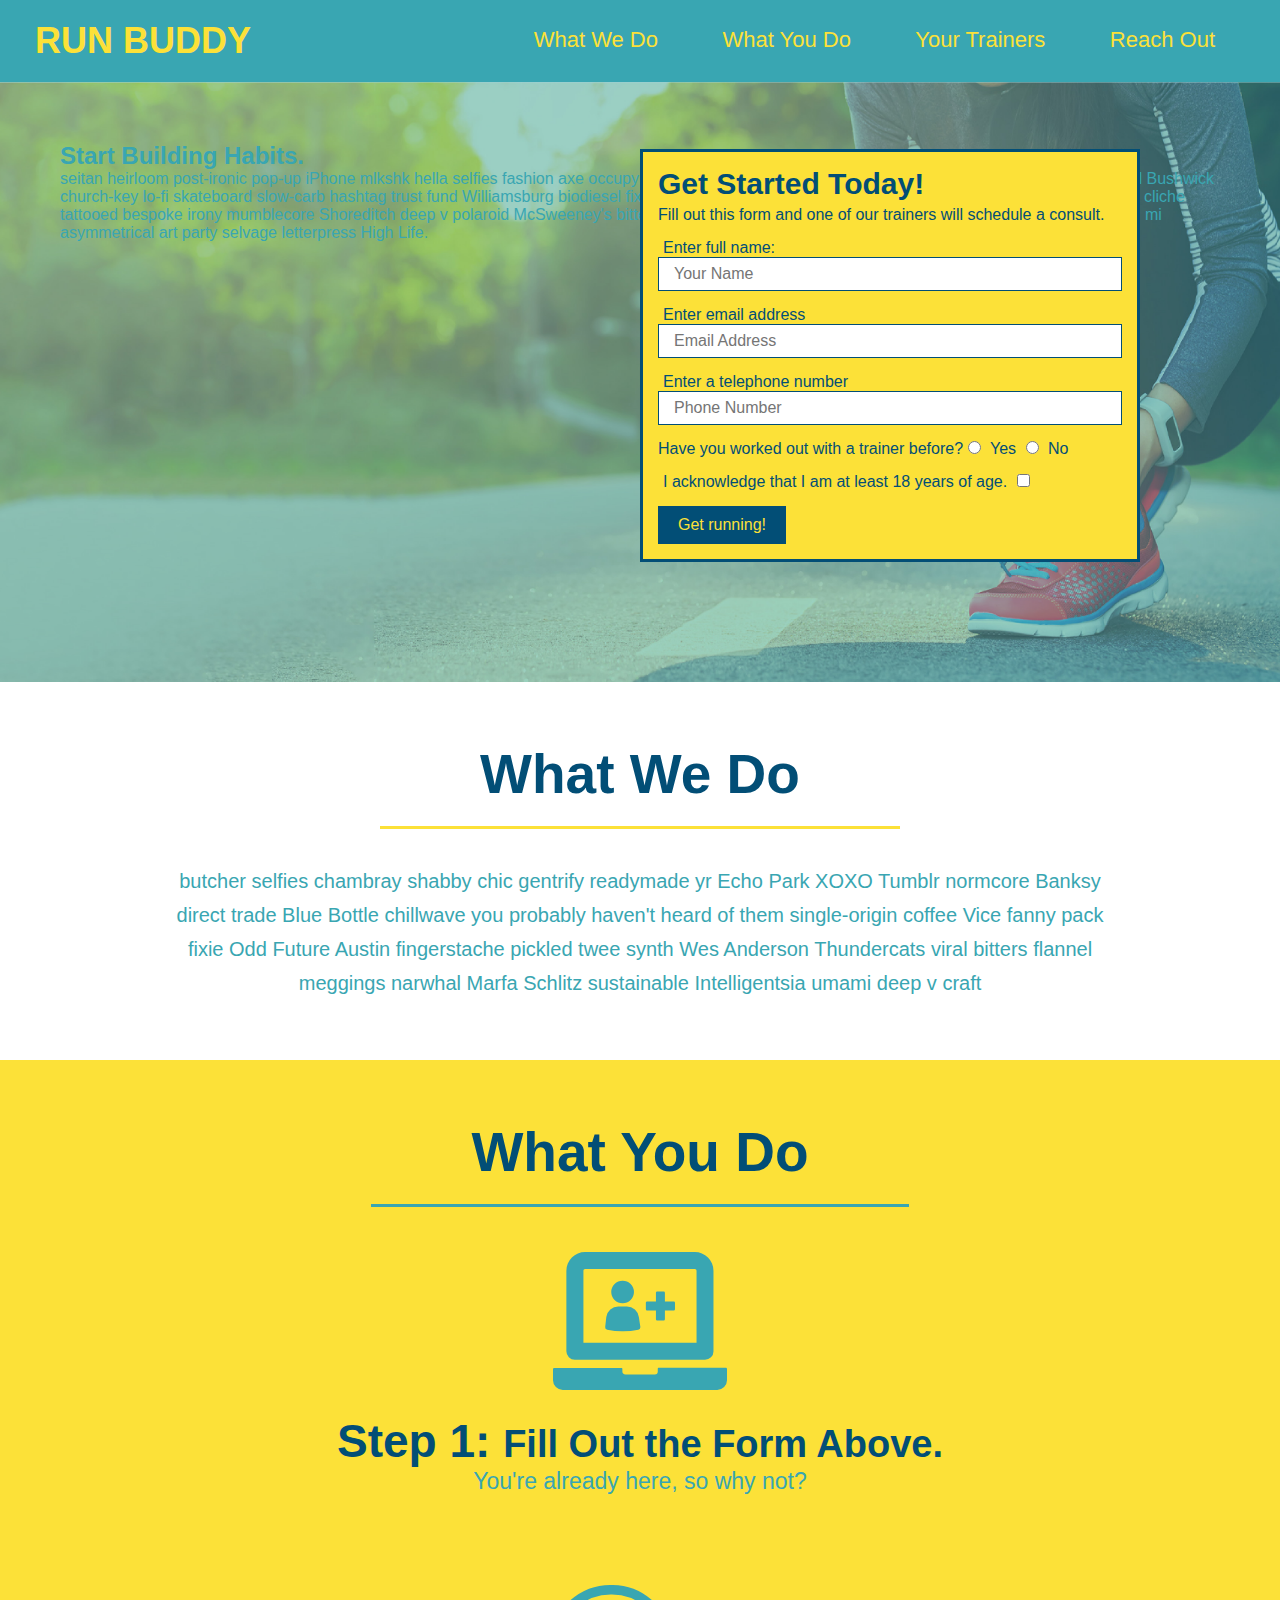
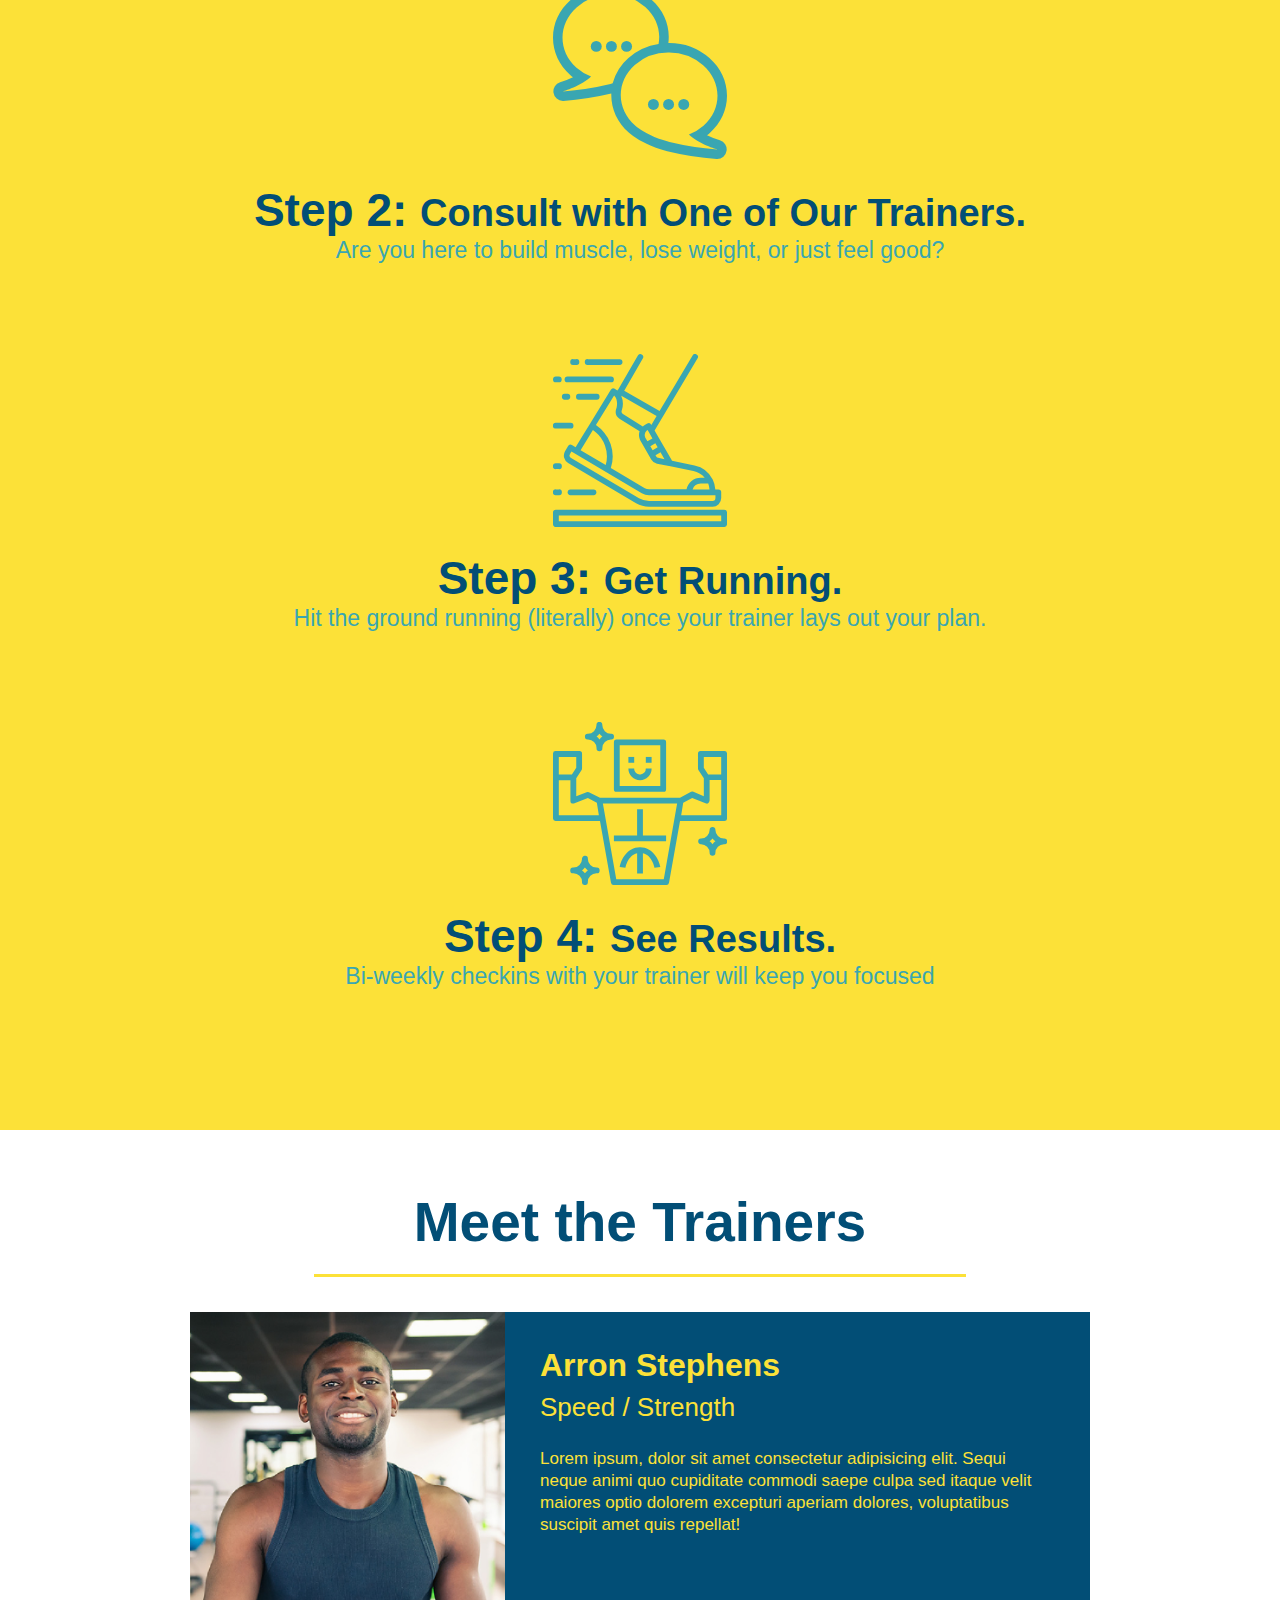
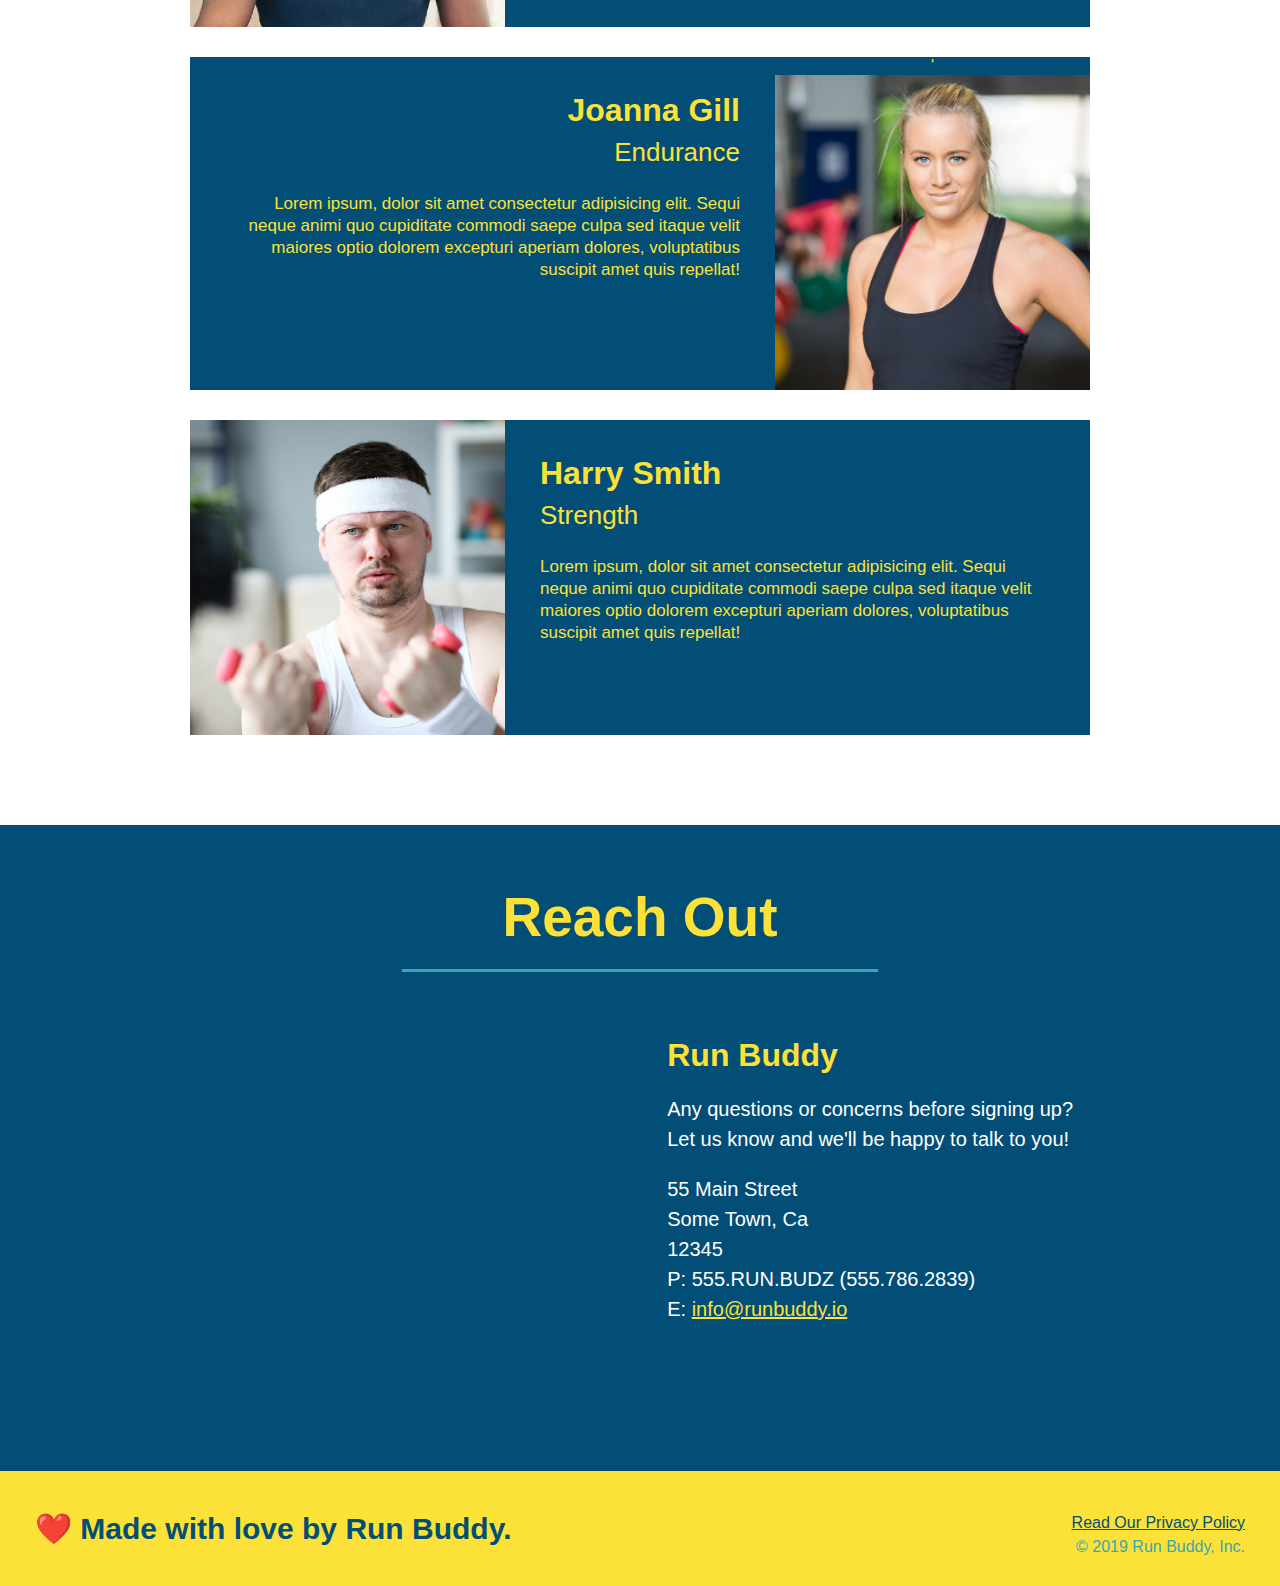
==== index.html @ e1529581 "add content to hero, replace image" ====
<!DOCTYPE html>
<html lang="en">
    <head>
            <meta charset="UTF-8" />
            <title>Run Buddy</title>
            <link rel="stylesheet" href="./assets/css/style.css" />
    </head>
    <body>
        <!-- navigation -->
        <header>
            <h1>
                <a href="/">RUN BUDDY</a>
            </h1>
            <nav>
                <!-- Unordered list element -->
                <ul>
                    <!-- List item element -->
                    <li>
                        <!-- Anchor element -->
                        <a href="#what-we-do">What We Do</a>
                    </li>
                    <li>
                        <a href="#what-you-do">What You Do</a>
                    </li>
                    <li>
                        <a href="#your-trainers">Your Trainers</a>
                    </li>
                    <li>
                        <a href="#reach-out">Reach Out</a>
                    </li>
                </ul>
            </nav>
        </header>

        <!-- hero/jumbotron -->
        <section class="hero">
            <div class="hero-cta">
                <h2>Start Building Habits.</h2>
                <p>
                    seitan heirloom post-ironic pop-up iPhone mlkshk hella selfies fashion axe occupy readymade put a bird on it messenger bag Wes Anderson Schlitz plaid Bushwick church-key lo-fi skateboard slow-carb hashtag trust fund Williamsburg biodiesel fixie farm-to-table 8-bit banjo XOXO Banksy chillwave bicycle rights retro cliche tattooed bespoke irony mumblecore Shoreditch deep v polaroid McSweeney's bitters cray gentrify tofu Marfa you probably haven't heard of them yr banh mi asymmetrical art party selvage letterpress High Life.
                </p>
            </div>
            <div class="hero-form">
                <h3>Get Started Today!</h3>
                <p>Fill out this form and one of our trainers will schedule a consult.</p>
                <!-- Add form element -->
                <form>
                    <label for="name">Enter full name:</label>
                    <input type="text" placeholder="Your Name" name="name" id="name" class="form-input"/>
                    <label for="email">Enter email address</label>
                    <input type="email" placeholder="Email Address" name="email" id="email" class="form-input"/>
                    <label for="phone">Enter a telephone number</label>
                    <input type="tel" placeholder="Phone Number" name="phone" id="phone" class="form-input"/>
                    <p>
                        Have you worked out with a trainer before?
                        <input type="radio" name="trainer-confirm" id="trainer-yes" />
                        <label for="trainer-yes">Yes</label>
                        <input type="radio" name="trainer-confirm" id="trainer-no" />
                        <label for="trainer-no">No</label>
                    </p>
                    <p>
                        <label for="age-confirm">
                            I acknowledge that I am at least 18 years of age.
                        </label>    
                        <input type="checkbox" name="age-confirm" id="checkbox" />
                    </p>
                    <button type="submit">
                        Get running!
                    </button>
                </form>
            </div>
        </section>

        <!-- "what we do" section -->
        <section id="what-we-do" class="intro">
            <h2 class="section-title primary-border">What We Do</h2>
            <p>
                butcher selfies chambray shabby chic gentrify readymade yr Echo Park XOXO Tumblr normcore Banksy direct trade Blue Bottle chillwave you probably haven't heard of them single-origin coffee Vice fanny pack fixie Odd Future Austin fingerstache pickled twee synth Wes Anderson Thundercats viral bitters flannel meggings narwhal Marfa Schlitz sustainable Intelligentsia umami deep v craft
            </p>
        </section>
        
        <!-- "what you do" section -->
        <section id="what-you-do" class="steps">
            <h2 class="section-title secondary-border">What You Do</h2>

            <div>
                <!-- insert this img element -->
                <img src="./assets/images/01-04-svgs/step-1.svg" alt="" />
                <h3>Step 1: <span>Fill Out the Form Above.</span></h3>
                <p>You're already here, so why not?</p>
            </div>

            <div>
                <img src="./assets/images/01-04-svgs/step-2.svg" alt="" />
                <h3>Step 2: <span>Consult with One of Our Trainers.</span></h3>
                <p>Are you here to build muscle, lose weight, or just feel good?</p>
            </div>

            <div>
                <img src="./assets/images/01-04-svgs/step-3.svg" alt="" />
                <h3>Step 3: <span>Get Running.</span></h3>
                <p>Hit the ground running (literally) once your trainer lays out your plan.</p>
            </div>

            <div>
                <img src="./assets/images/01-04-svgs/step-4.svg" alt="" />
                <h3>Step 4: <span>See Results.</span></h3>
                <p>Bi-weekly checkins with your trainer will keep you focused</p>
            </div>
        </section>

        <!-- "meet the trainers" section-->
        <section id="your-trainers" class="trainers">
            <h2 class="section-title primary-border">Meet the Trainers</h2>
            <article class="trainer">
                <img src="./assets/images/01-05-trainers/trainer-1.jpg" alt="Arron Stephens in his workout clothes, ready to pump iron" />
                <div class="trainer-bio text-left">
                    <h3>Arron Stephens</h3>
                    <h4>Speed / Strength</h4>
                    <p>
                        Lorem ipsum, dolor sit amet consectetur adipisicing elit. Sequi neque animi quo cupiditate commodi saepe culpa sed itaque velit maiores optio dolorem excepturi aperiam dolores, voluptatibus suscipit amet quis repellat!
                    </p>
                </div>
            </article>
            
            <article class="trainer">
                '<div class="trainer-bio text-right">
                    <h3>Joanna Gill</h3>
                    <h4>Endurance</h4>
                    <p>
                        Lorem ipsum, dolor sit amet consectetur adipisicing elit. Sequi neque animi quo cupiditate commodi saepe culpa sed itaque velit maiores optio dolorem excepturi aperiam dolores, voluptatibus suscipit amet quis repellat!
                    </p>
                </div>
                <img src="./assets/images/01-05-trainers/trainer-2.jpg" alt="Joanna Gill cooling off after a workout" />
            </article>

            <article class="trainer">
                <img src="./assets/images/01-05-trainers/trainer-3.jpg" alt="Harry Smith wearing a headband and lifting comically small pink weights" />
                <div class="trainer-bio text-left">
                    <h3>Harry Smith</h3>
                    <h4>Strength</h4>
                    <p>
                        Lorem ipsum, dolor sit amet consectetur adipisicing elit. Sequi neque animi quo cupiditate commodi saepe culpa sed itaque velit maiores optio dolorem excepturi aperiam dolores, voluptatibus suscipit amet quis repellat!
                    </p>
                </div>
            </article>
        </section>

        <!-- "reach out" section -->
        <section id="reach-out" class="contact">
            <h2 class ="section-title secondary-border">Reach Out</h2>
            <div class="contact-info">
                <iframe src="https://www.google.com/maps/embed?pb=!1m18!1m12!1m3!1d3308.671944258118!2d-83.35904598500748!3d33.97527052923035!2m3!1f0!2f0!3f0!3m2!1i1024!2i768!4f13.1!3m3!1m2!1s0x88f6134abcd1f57d%3A0x21964a668d898d39!2s100%20Oak%20Hill%20Dr%2C%20Athens%2C%20GA%2030601!5e0!3m2!1sen!2sus!4v1633543234462!5m2!1sen!2sus" 
                    style="border:0;" 
                    allowfullscreen="" 
                    loading="lazy">
                </iframe>
                <div>
                    <h3>Run Buddy</h3>
                    <p>
                        Any questions or concerns before signing up?
                        <br />
                        Let us know and we'll be happy to talk to you!
                    </p>
                    <address>
                        55 Main Street <br />
                        Some Town, Ca <br />
                        12345<br />
                        P: 555.RUN.BUDZ (555.786.2839)<br />
                        E: <a href="mailto:info@runbuddy.io">info@runbuddy.io</a>
                    </address>
                </div>
            </div>
        </section>
        
        <!-- footer -->
        <footer>
            <h2>❤️ Made with love by Run Buddy.</h2>
            <div>
                <a href="./privacy-policy.html">Read Our Privacy Policy</a><br />
                &copy; 2019 Run Buddy, Inc.
            </div>
        </footer>
        
    </body>
</html>
---- assets/css/style.css ----
* {
    margin: 0;
    padding: 0;
    box-sizing: border-box;
}

body {
    /* This is how to denote a comment in css */
    color: #39a6b2;
    font-family: Helvetica, Arial, Helvetica, sans-serif;
}

header {
    padding: 20px 35px;
    background-color: #39a6b2;
}

header h1 {
    font-weight: bold;
    font-size: 36px;
    color: #fce138;
    margin: 0;
    display: inline;
}

header a {
    text-decoration: none;
    color: #fce138;
}

header nav {
    float: right;
    margin: 7px 0;
}

header nav ul li {
    display: inline;
}

header nav ul li a {
    margin: 0 30px;
    font-weight: lighter;
    font-size: 22px;
}

footer {
    background: #fce138;
    width: 100%;
    padding: 40px 35px;
}

footer h2 {
    display: inline;
    color: #024e76;
    font-size: 30px;
    margin: 0;
}

footer div {
    float: right;
    line-height: 1.5;
    text-align: right;
}

footer a {
    color: #024e76;
}

section {
    padding: 60px;
}

.hero {
    background-image: url("../images/hero-bg.jpeg");
    height: 600px;
    background-size: cover;
    background-position: center;
    position: relative;
}

.hero-form {
    color: #024e76;
    background-color: #fce138;
    padding: 15px;
    width: 500px;
    border-style: solid;
    border-width: 3px;
    border-color: #024e76;
    position: absolute;
    bottom: 120px;
    right: 140px;
}

.hero-form h3 {
    font-size: 30px;
    margin: 0;
}

.hero-form p {
    margin: 5px 0 15px 0;
}

.form-input {
    border: 1px solid #024e76;
    display: block;
    padding: 7px 15px;
    font-size: 16px;
    color: #024e76;
    width: 100%;
    margin-bottom: 15px;
}

.hero-form label {
    margin: 0 5px;
}

.hero-form button {
    color: #fce138;
    background-color: #024e76;
    border: none;
    padding: 10px 20px;
    font-size: 16px;
}

.intro {
    text-align: center;
}

.intro p {
    line-height: 1.7;
    color: #39a6b2;
    width: 80%;
    font-size: 20px;
    margin: 0 auto;
}

.steps {
    text-align: center;
    background: #fce138;
}

.section-title {
    font-size: 55px;
    color: #024e76;
    margin-bottom: 35px;
    padding: 0 100px 20px 100px;
    display: inline-block;
    border-bottom: 3px solid;
}

.primary-border {
    border-color: #fce138;
}

.secondary-border {
    border-color: #39a6b2;
}

.steps div {
    margin-bottom: 80px;
}

.steps img {
    width: 15%;
    margin: 10px 0;
}

.steps h3 {
    color: #024e76;
    font-size: 46px;
    margin-top: 10px;
}

.steps p {
    color: #39a6b2;
    font-size: 23px;
}

.steps span {
    font-size: 38px;
}

.trainers {
    text-align: center;
}

.trainer {
    width: 900px;
    margin: 0 auto 30px auto;
    background: #024e76;
    color: #fce138;
    overflow: auto;
}

.trainer img {
    width: 35%;
    float: left;
}

.trainer-bio {
    padding: 35px;
    float: left;
    width: 65%;
}

.text-left {
    text-align: left;
}

.text-right {
    text-align: right;
}

.trainer-bio h3 {
    font-size: 32px;
    margin-bottom: 8px;
}

.trainer-bio h4 {
    font-weight: lighter;
    font-size: 26px;
    margin-bottom: 25px;
}

.trainer-bio p {
    font-size: 17px;
    line-height: 1.3;
}

.contact {
    background-color: #024e76;
    text-align: center;
}

.contact h2 {
    color: #fce138;
}

.contact-info iframe {
    width: 400px;
    height: 400px;
}

.contact-info div {
    width: 410px;
    display: inline-block;
    vertical-align: top;
    text-align: left;
    margin: 30px 0 0 60px;
    color: white;
}

.contact-info h3 {
    color: #fce138;
    font-size: 32px;
}

.contact-info p, .contact-info address {
    margin: 20px 0;
    line-height: 1.5;
    font-size: 20px;
    font-style: normal;
}

.contact-info a {
    color: #fce138;
}
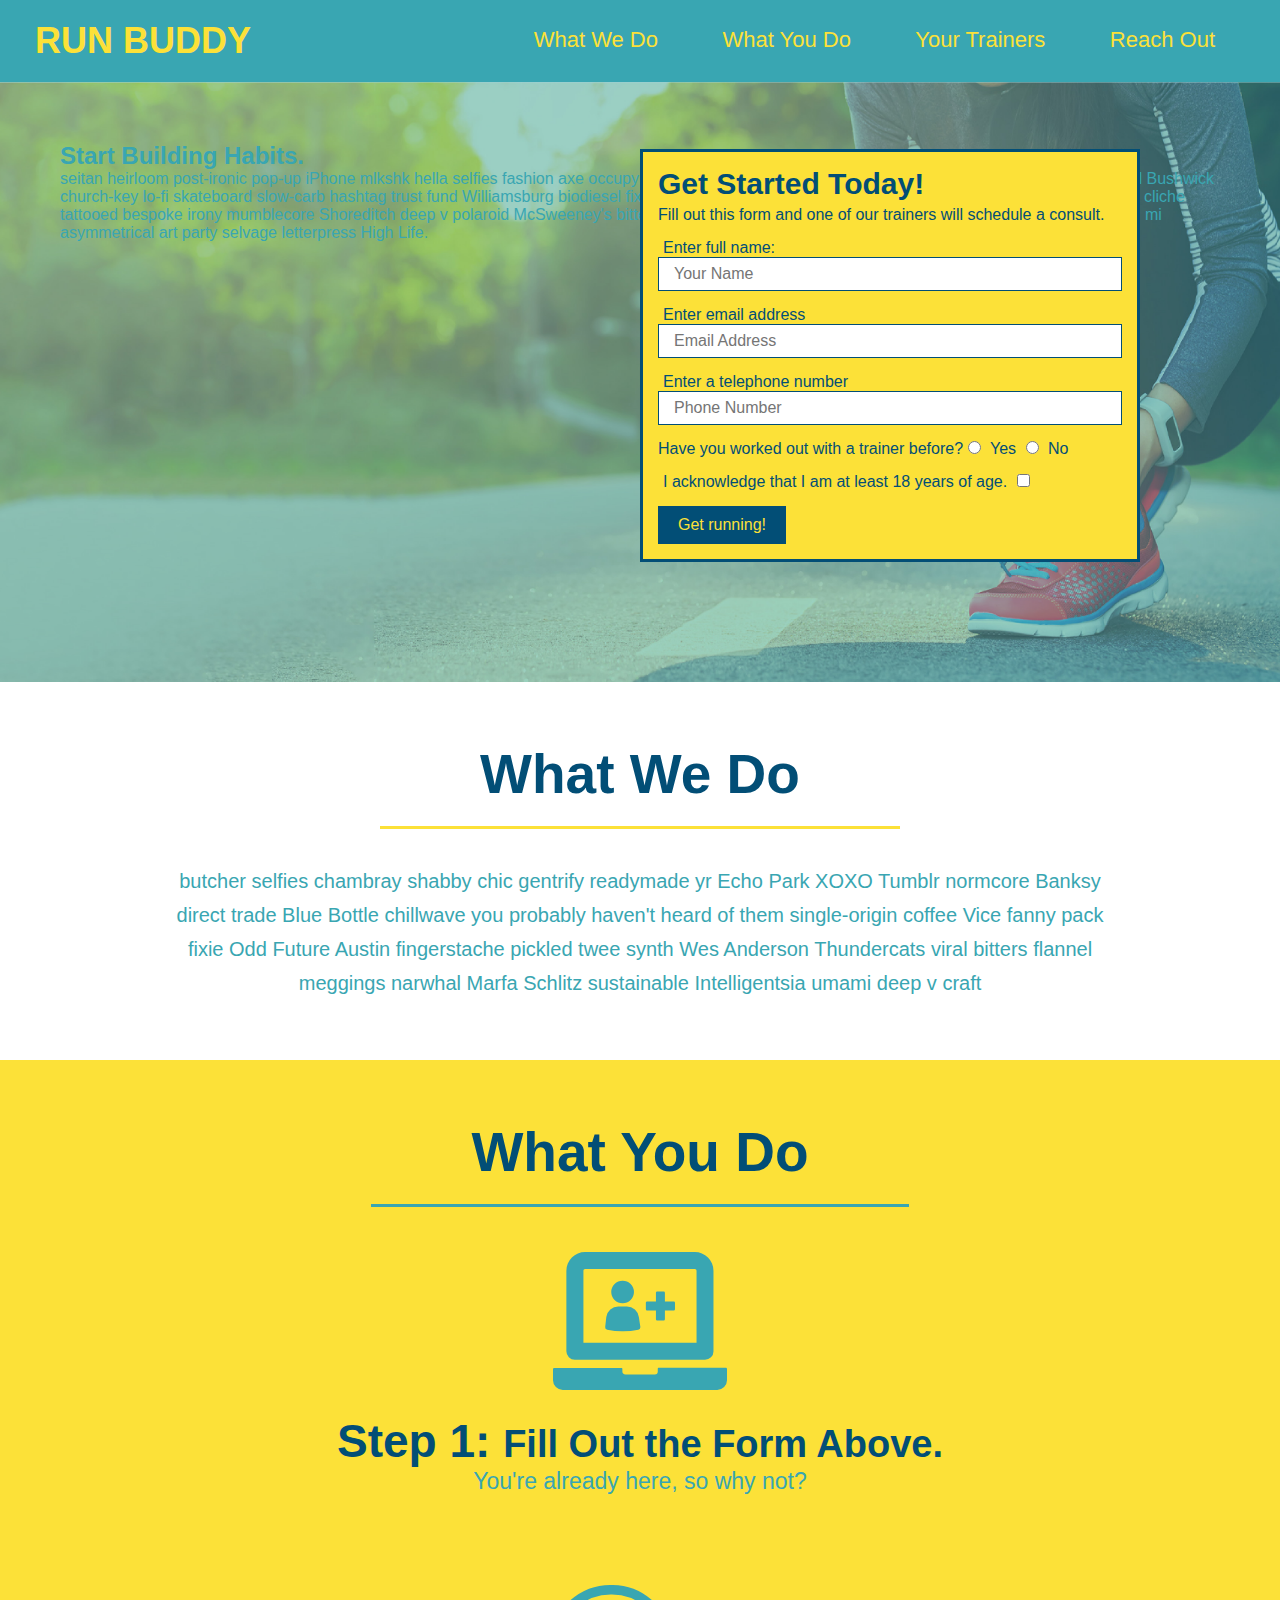
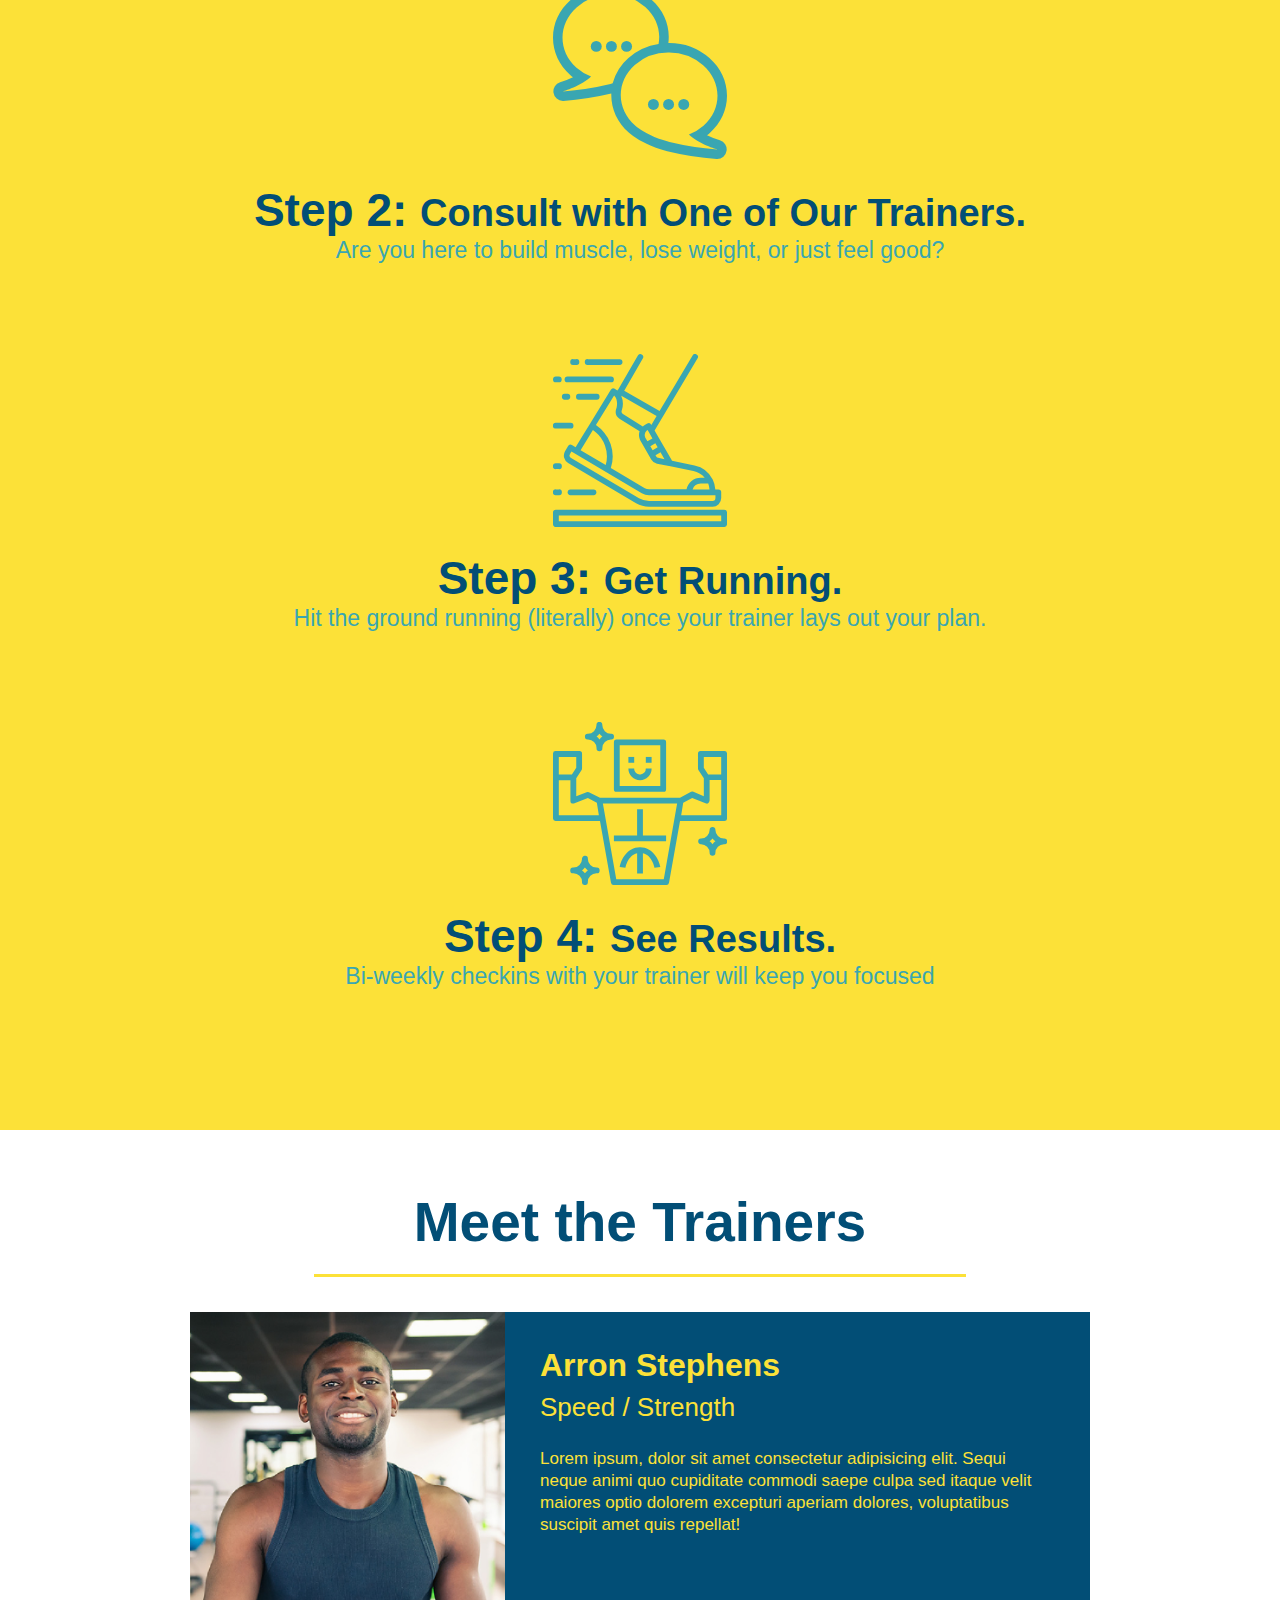
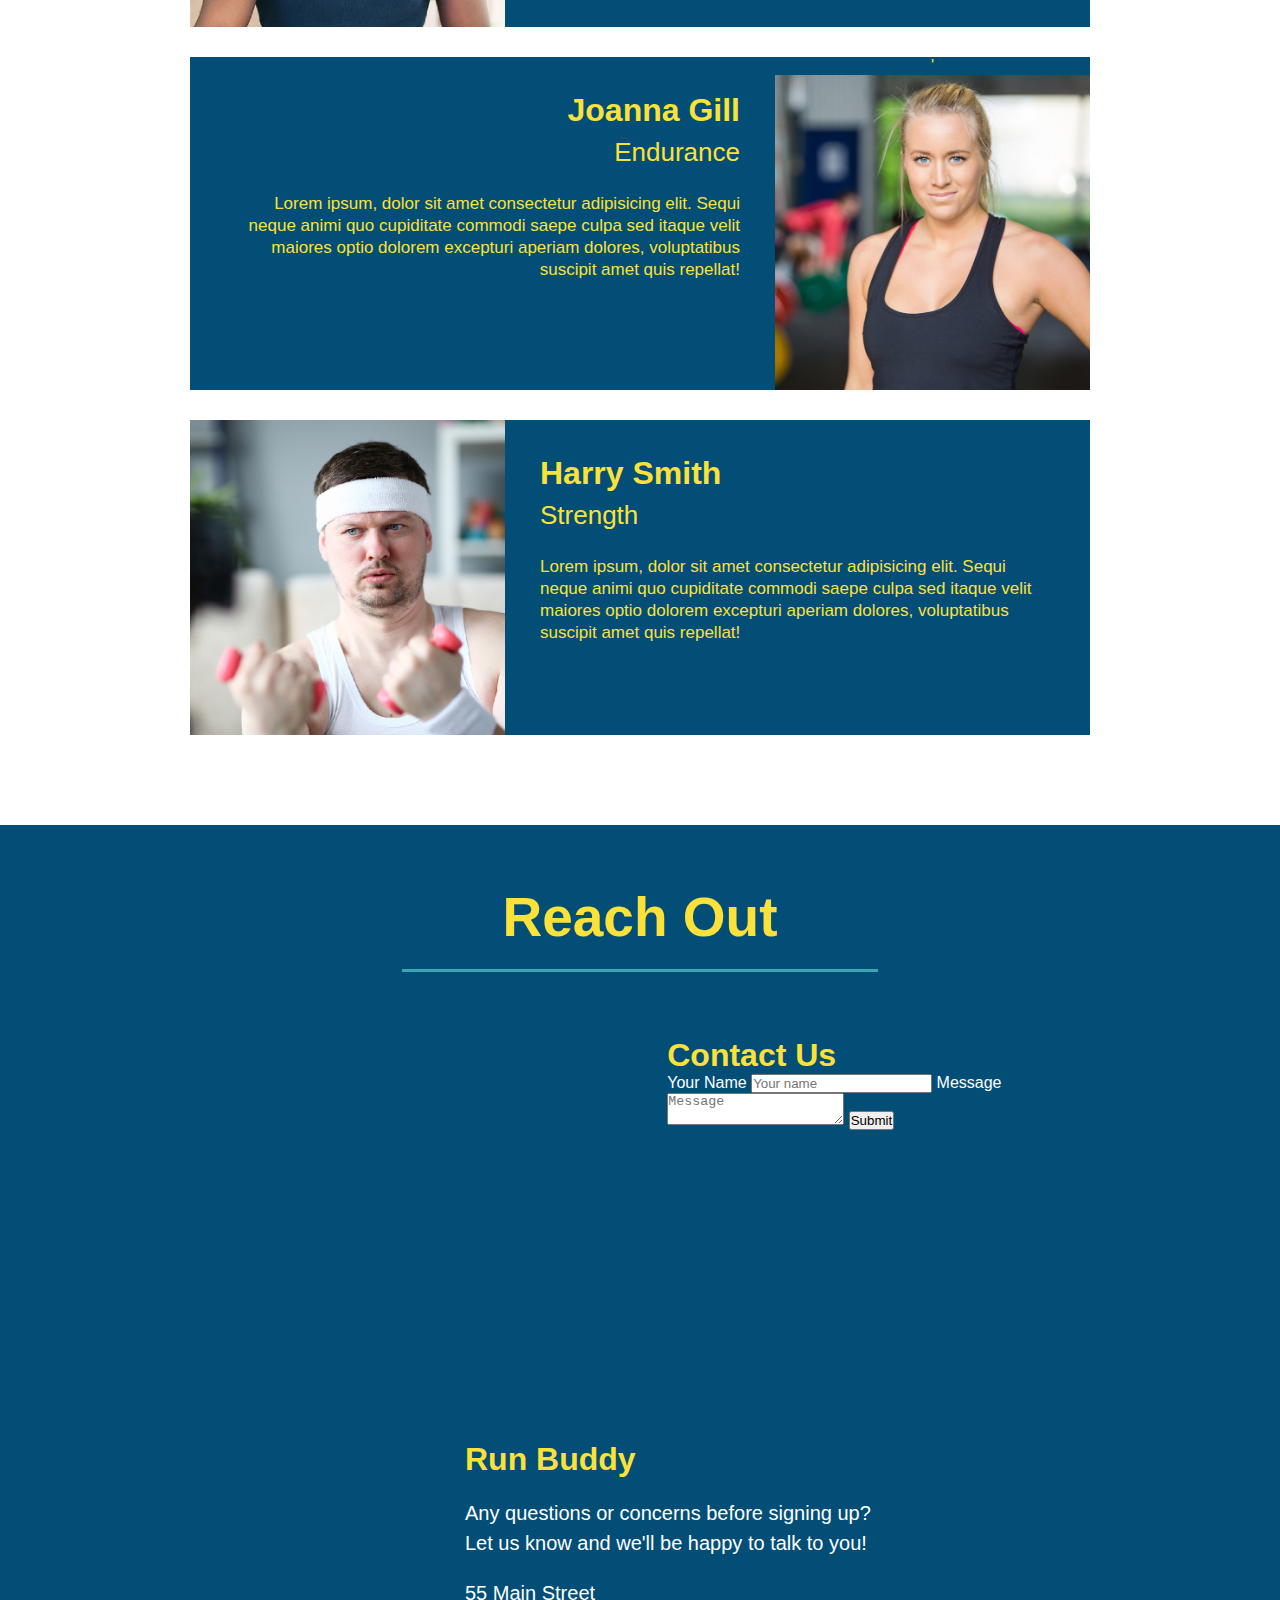
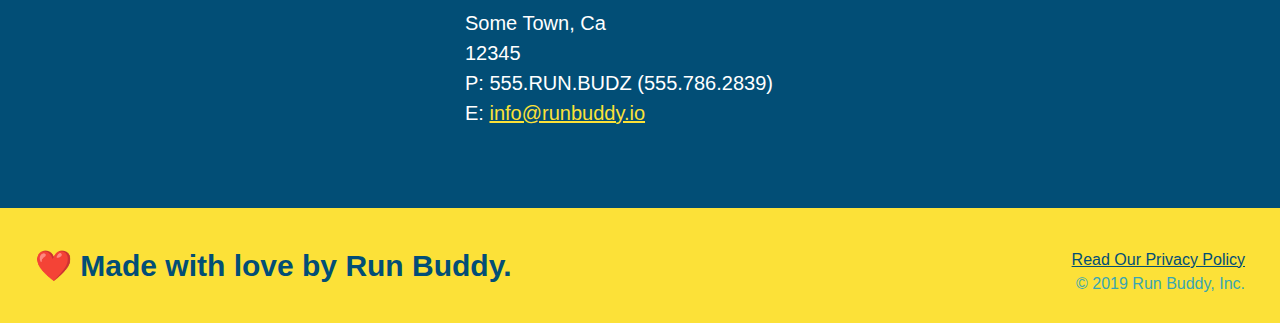
==== commit 45f65e41: "add contact form" ====
--- a/index.html
+++ b/index.html
@@ -155,6 +155,18 @@
                     allowfullscreen="" 
                     loading="lazy">
                 </iframe>
+                <div class="contact-form">
+                    <h3>Contact Us</h3>
+                    <form>
+                        <label for="contact-name">Your Name</label>
+                        <input type="text" id="contact-name" placeholder="Your name" />
+
+                        <label for="contact-message">Message</label>
+                        <textarea id="contact-message" placeholder="Message"></textarea>
+
+                        <button type="submit">Submit</button>
+                    </form>
+                </div>
                 <div>
                     <h3>Run Buddy</h3>
                     <p>
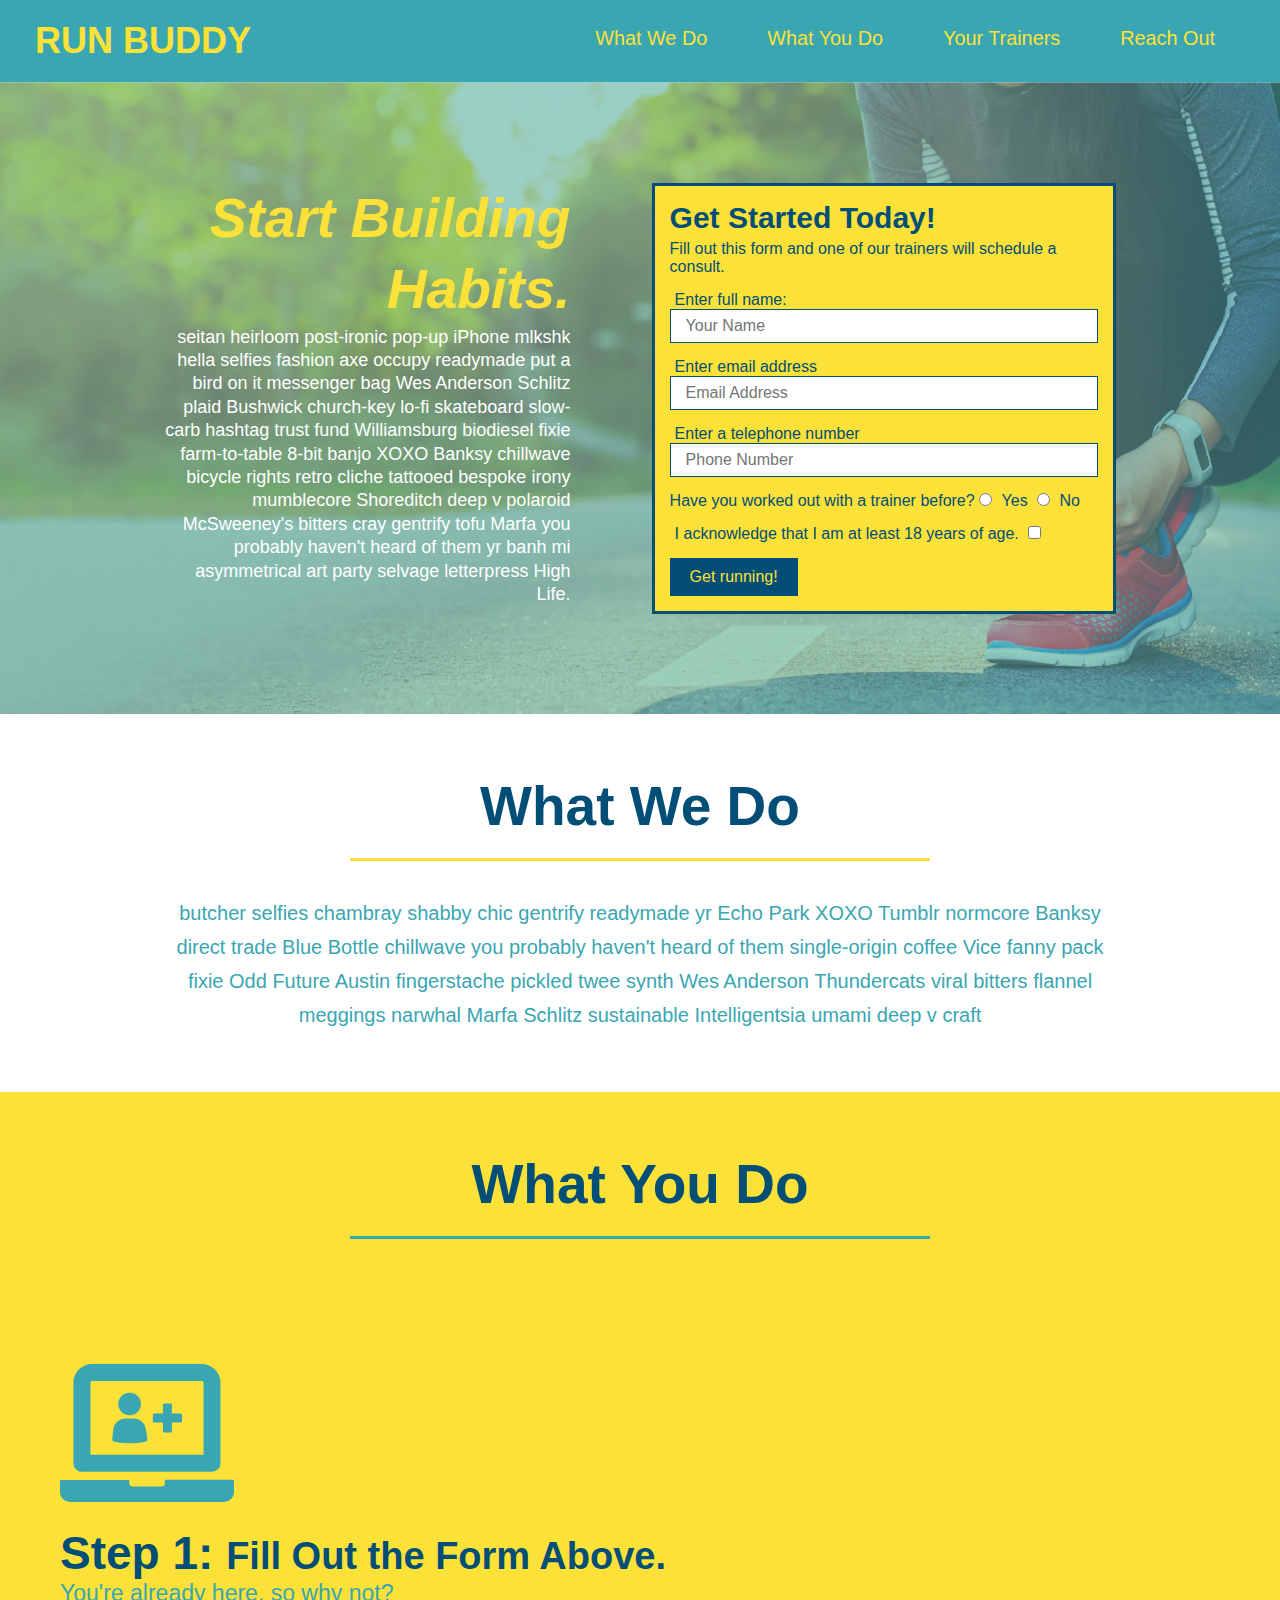
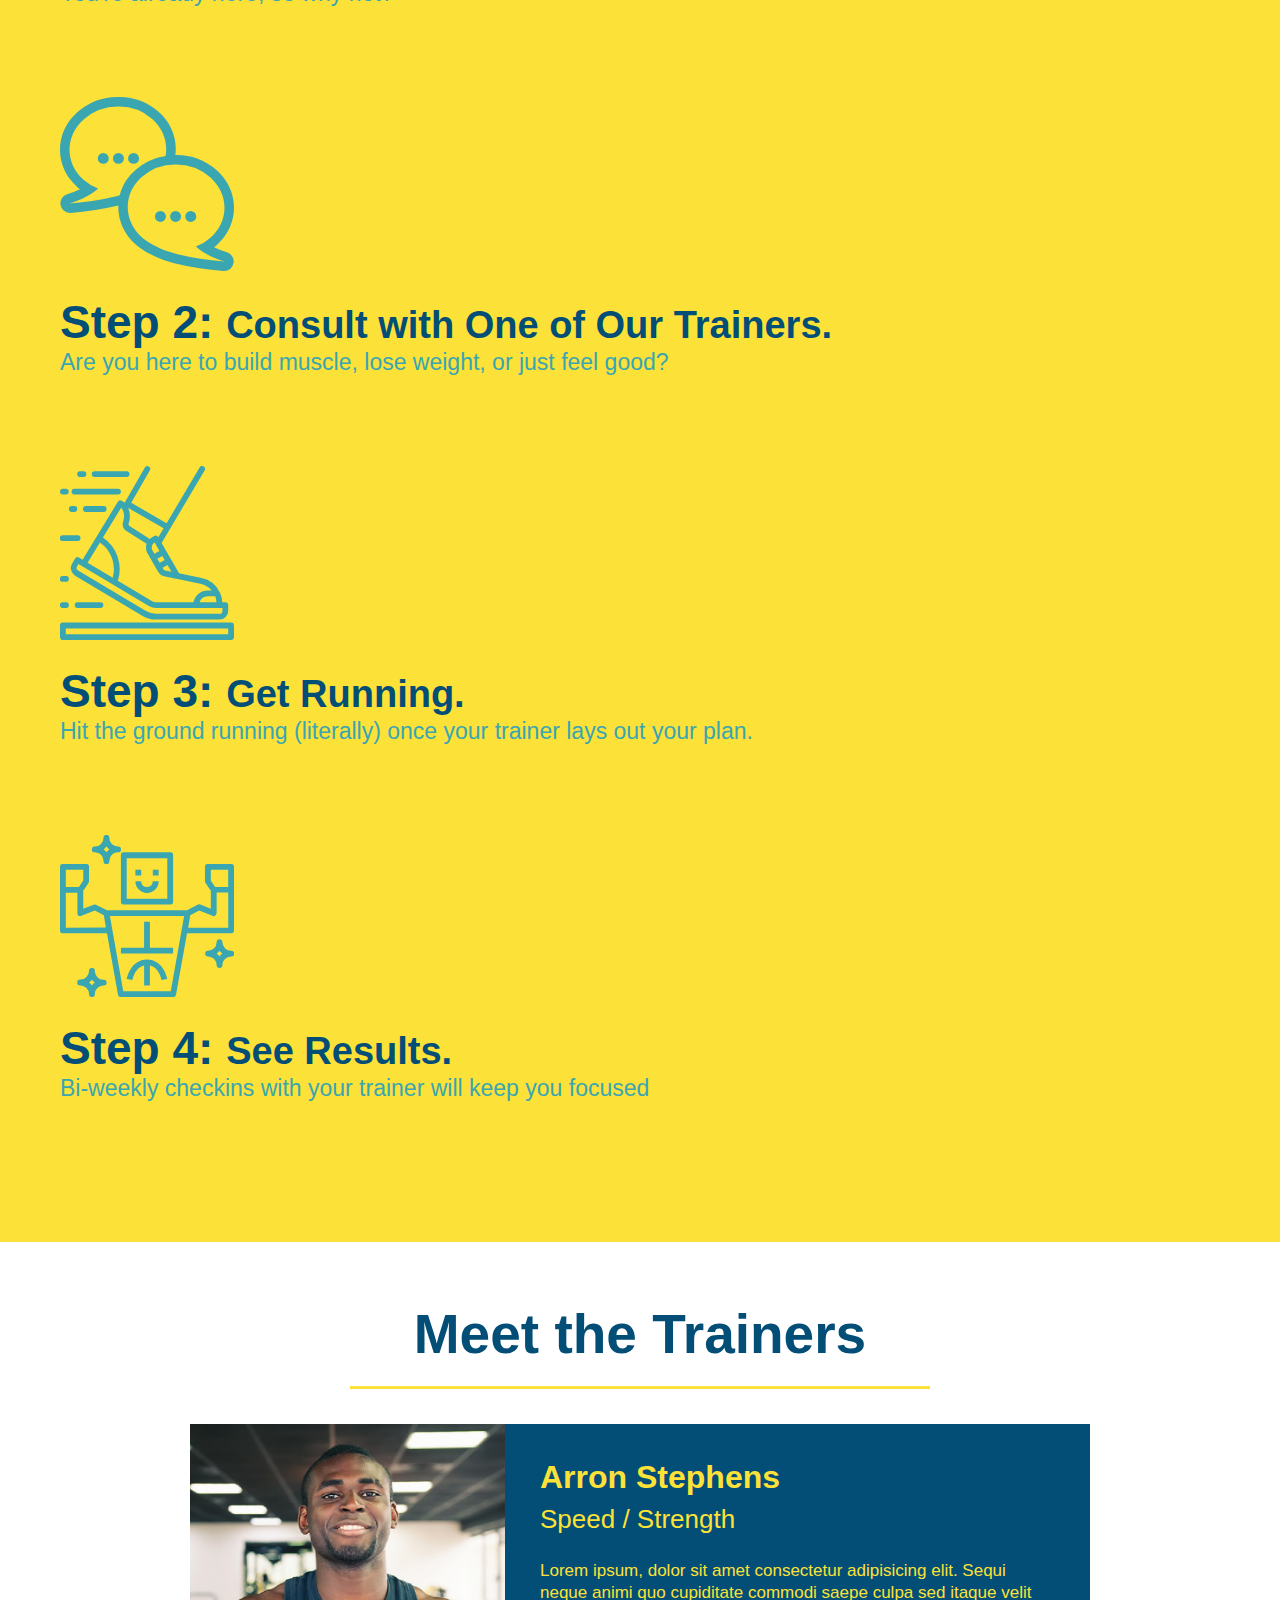
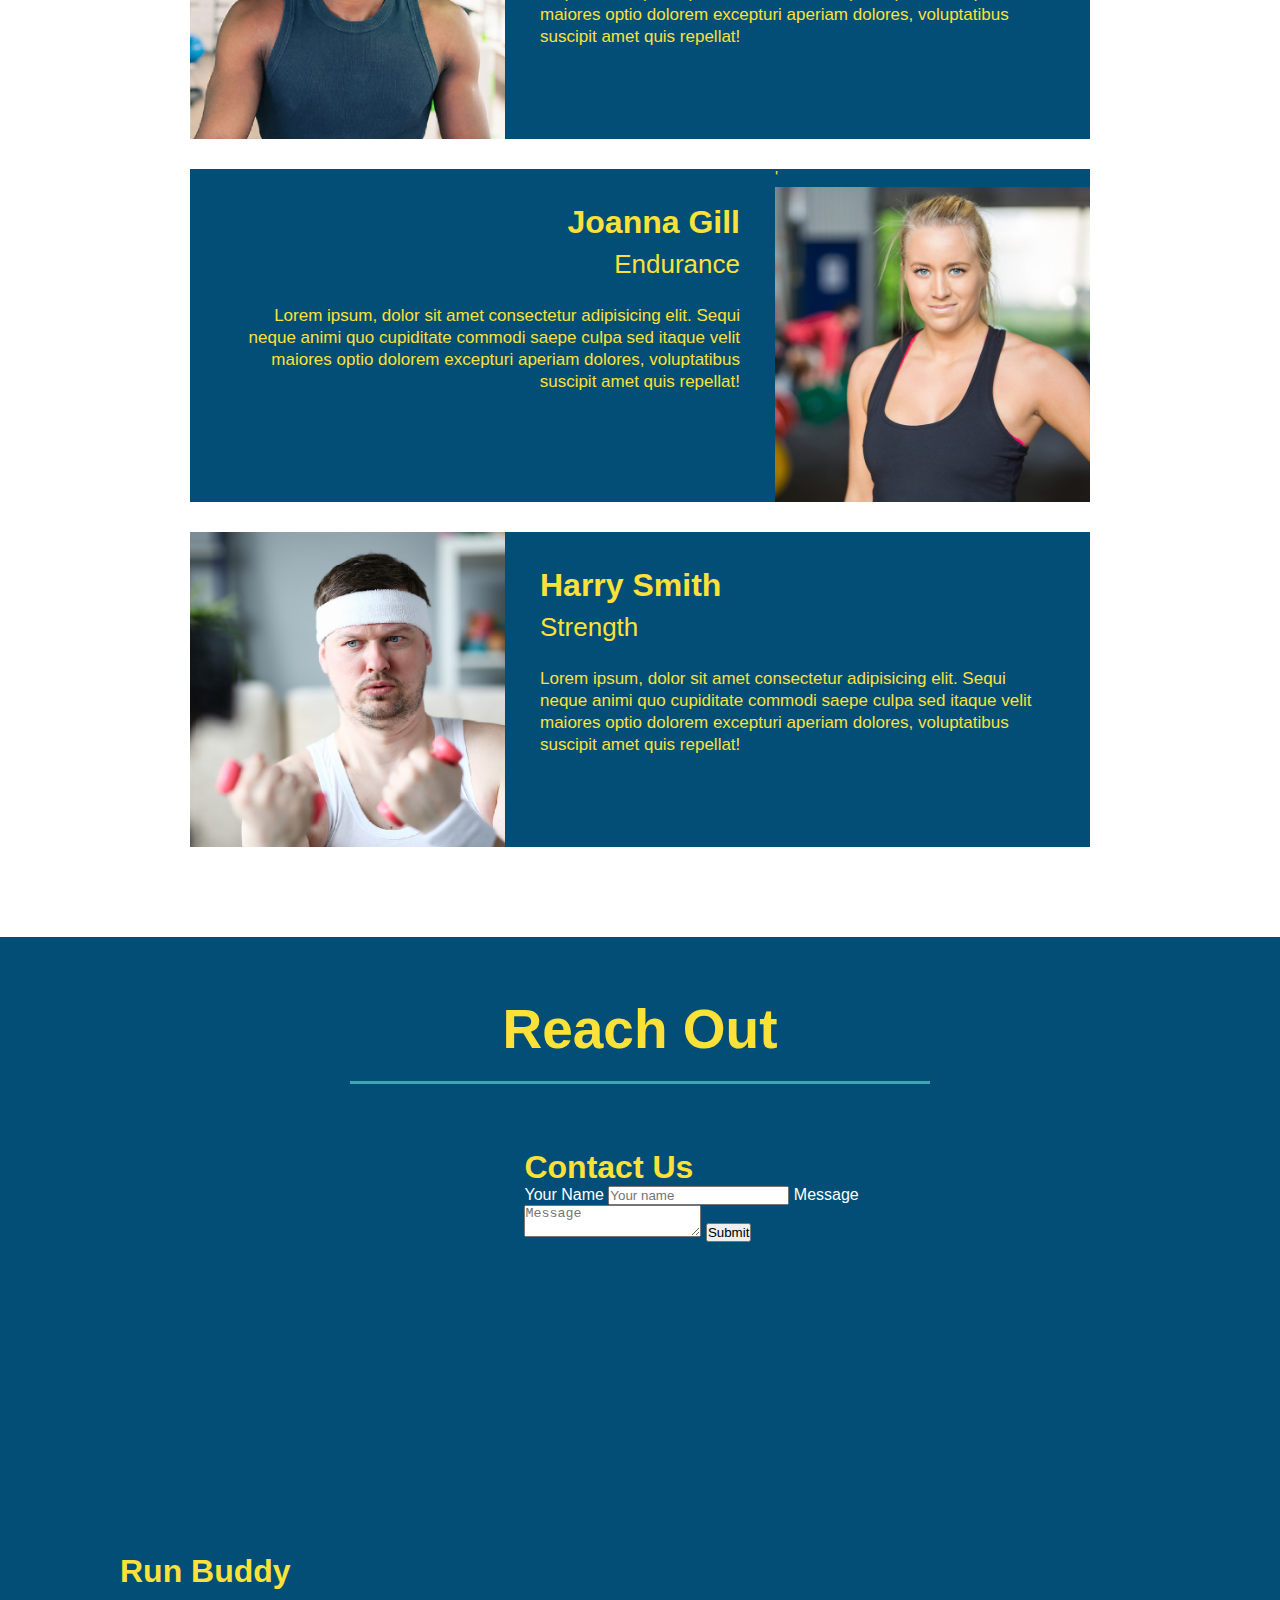
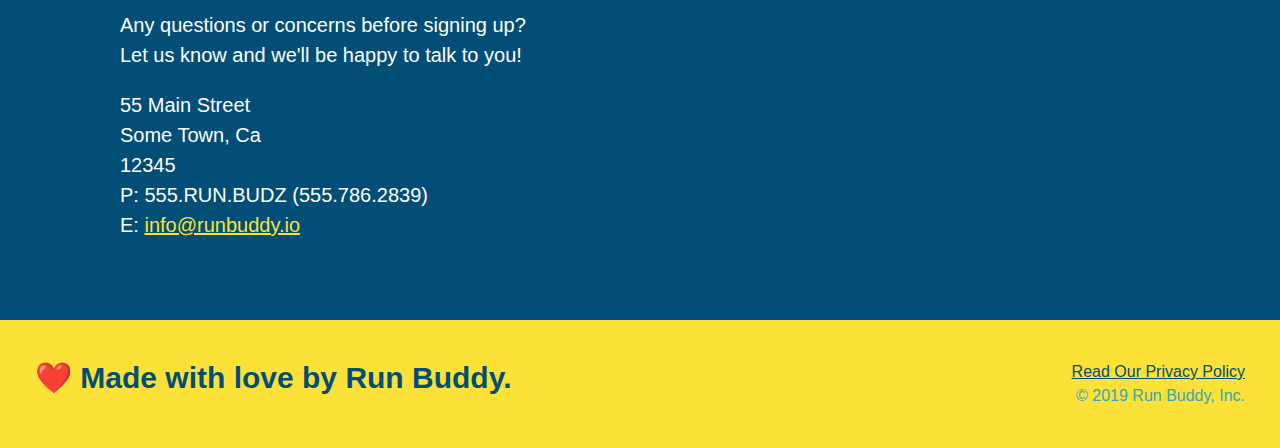
==== commit d9df8100: "added flexbox to section headers" ====
--- a/index.html
+++ b/index.html
@@ -73,16 +73,25 @@
 
         <!-- "what we do" section -->
         <section id="what-we-do" class="intro">
-            <h2 class="section-title primary-border">What We Do</h2>
-            <p>
-                butcher selfies chambray shabby chic gentrify readymade yr Echo Park XOXO Tumblr normcore Banksy direct trade Blue Bottle chillwave you probably haven't heard of them single-origin coffee Vice fanny pack fixie Odd Future Austin fingerstache pickled twee synth Wes Anderson Thundercats viral bitters flannel meggings narwhal Marfa Schlitz sustainable Intelligentsia umami deep v craft
-            </p>
+            <div class="flex-row">
+                <h2 class="section-title primary-border">
+                    What We Do
+                </h2>
+            </div>  
+            <div class="flex-row">
+                <p>
+                    butcher selfies chambray shabby chic gentrify readymade yr Echo Park XOXO Tumblr normcore Banksy direct trade Blue Bottle chillwave you probably haven't heard of them single-origin coffee Vice fanny pack fixie Odd Future Austin fingerstache pickled twee synth Wes Anderson Thundercats viral bitters flannel meggings narwhal Marfa Schlitz sustainable Intelligentsia umami deep v craft
+                </p>
+            </div>
         </section>
         
         <!-- "what you do" section -->
         <section id="what-you-do" class="steps">
-            <h2 class="section-title secondary-border">What You Do</h2>
-
+            <div class="flex-row">
+                <h2 class="section-title secondary-border">
+                    What You Do
+                </h2>
+            </div>
             <div>
                 <!-- insert this img element -->
                 <img src="./assets/images/01-04-svgs/step-1.svg" alt="" />
@@ -111,7 +120,11 @@
 
         <!-- "meet the trainers" section-->
         <section id="your-trainers" class="trainers">
-            <h2 class="section-title primary-border">Meet the Trainers</h2>
+            <div class="flex-row">
+                <h2 class="section-title primary-border">
+                    Meet the Trainers
+                </h2>
+            </div>
             <article class="trainer">
                 <img src="./assets/images/01-05-trainers/trainer-1.jpg" alt="Arron Stephens in his workout clothes, ready to pump iron" />
                 <div class="trainer-bio text-left">
@@ -148,7 +161,11 @@
 
         <!-- "reach out" section -->
         <section id="reach-out" class="contact">
-            <h2 class ="section-title secondary-border">Reach Out</h2>
+            <div class="flex-row">
+                <h2 class ="section-title secondary-border">
+                    Reach Out
+                </h2>
+            </div>
             <div class="contact-info">
                 <iframe src="https://www.google.com/maps/embed?pb=!1m18!1m12!1m3!1d3308.671944258118!2d-83.35904598500748!3d33.97527052923035!2m3!1f0!2f0!3f0!3m2!1i1024!2i768!4f13.1!3m3!1m2!1s0x88f6134abcd1f57d%3A0x21964a668d898d39!2s100%20Oak%20Hill%20Dr%2C%20Athens%2C%20GA%2030601!5e0!3m2!1sen!2sus!4v1633543234462!5m2!1sen!2sus" 
                     style="border:0;" 
--- a/assets/css/style.css
+++ b/assets/css/style.css
@@ -13,6 +13,9 @@
 header {
     padding: 20px 35px;
     background-color: #39a6b2;
+    display: flex;
+    justify-content: space-between;
+    flex-wrap: wrap;
 }
 
 header h1 {
@@ -20,7 +23,6 @@
     font-size: 36px;
     color: #fce138;
     margin: 0;
-    display: inline;
 }
 
 header a {
@@ -29,35 +31,39 @@
 }
 
 header nav {
-    float: right;
     margin: 7px 0;
 }
 
-header nav ul li {
-    display: inline;
+header nav ul {
+    display: flex;
+    flex-wrap: wrap;
+    justify-content: space-between;
+    align-items: center;
+    list-style: none;
 }
 
 header nav ul li a {
     margin: 0 30px;
     font-weight: lighter;
-    font-size: 22px;
+    font-size: 1.55vw;
 }
 
 footer {
     background: #fce138;
     width: 100%;
     padding: 40px 35px;
+    display: flex;
+    justify-content: space-between;
+    flex-wrap: wrap;
 }
 
 footer h2 {
-    display: inline;
     color: #024e76;
     font-size: 30px;
     margin: 0;
 }
 
 footer div {
-    float: right;
     line-height: 1.5;
     text-align: right;
 }
@@ -72,23 +78,37 @@
 
 .hero {
     background-image: url("../images/hero-bg.jpeg");
-    height: 600px;
     background-size: cover;
     background-position: center;
-    position: relative;
+    display: flex;
+    justify-content: center;
+    flex-wrap: wrap;
+}
+
+.hero-cta {
+    width: 35%;
+    text-align: right;
+    margin: 3.5%;
+    color: #fff;
+    font-size: 18px;
+    line-height: 1.3;
+}
+
+.hero-cta h2 {
+    font-style: italic;
+    font-size: 55px;
+    color: #fce138;
 }
 
 .hero-form {
     color: #024e76;
     background-color: #fce138;
     padding: 15px;
-    width: 500px;
     border-style: solid;
     border-width: 3px;
     border-color: #024e76;
-    position: absolute;
-    bottom: 120px;
-    right: 140px;
+    width: 40%;
+    margin: 3.5%;
 }
 
 .hero-form h3 {
@@ -120,10 +140,6 @@
     border: none;
     padding: 10px 20px;
     font-size: 16px;
-}
-
-.intro {
-    text-align: center;
 }
 
 .intro p {
@@ -132,20 +148,21 @@
     width: 80%;
     font-size: 20px;
     margin: 0 auto;
+    text-align: center;
 }
 
 .steps {
-    text-align: center;
     background: #fce138;
 }
 
 .section-title {
     font-size: 55px;
     color: #024e76;
-    margin-bottom: 35px;
-    padding: 0 100px 20px 100px;
-    display: inline-block;
     border-bottom: 3px solid;
+    padding-bottom: 20px;
+    text-align: center;
+    margin: 0 auto 35px auto;
+    width: 50%;
 }
 
 .primary-border {
@@ -178,10 +195,6 @@
 
 .steps span {
     font-size: 38px;
-}
-
-.trainers {
-    text-align: center;
 }
 
 .trainer {
@@ -229,7 +242,6 @@
 
 .contact {
     background-color: #024e76;
-    text-align: center;
 }
 
 .contact h2 {
@@ -264,4 +276,8 @@
 
 .contact-info a {
     color: #fce138;
+}
+
+.flex-row {
+    display: flex;
 }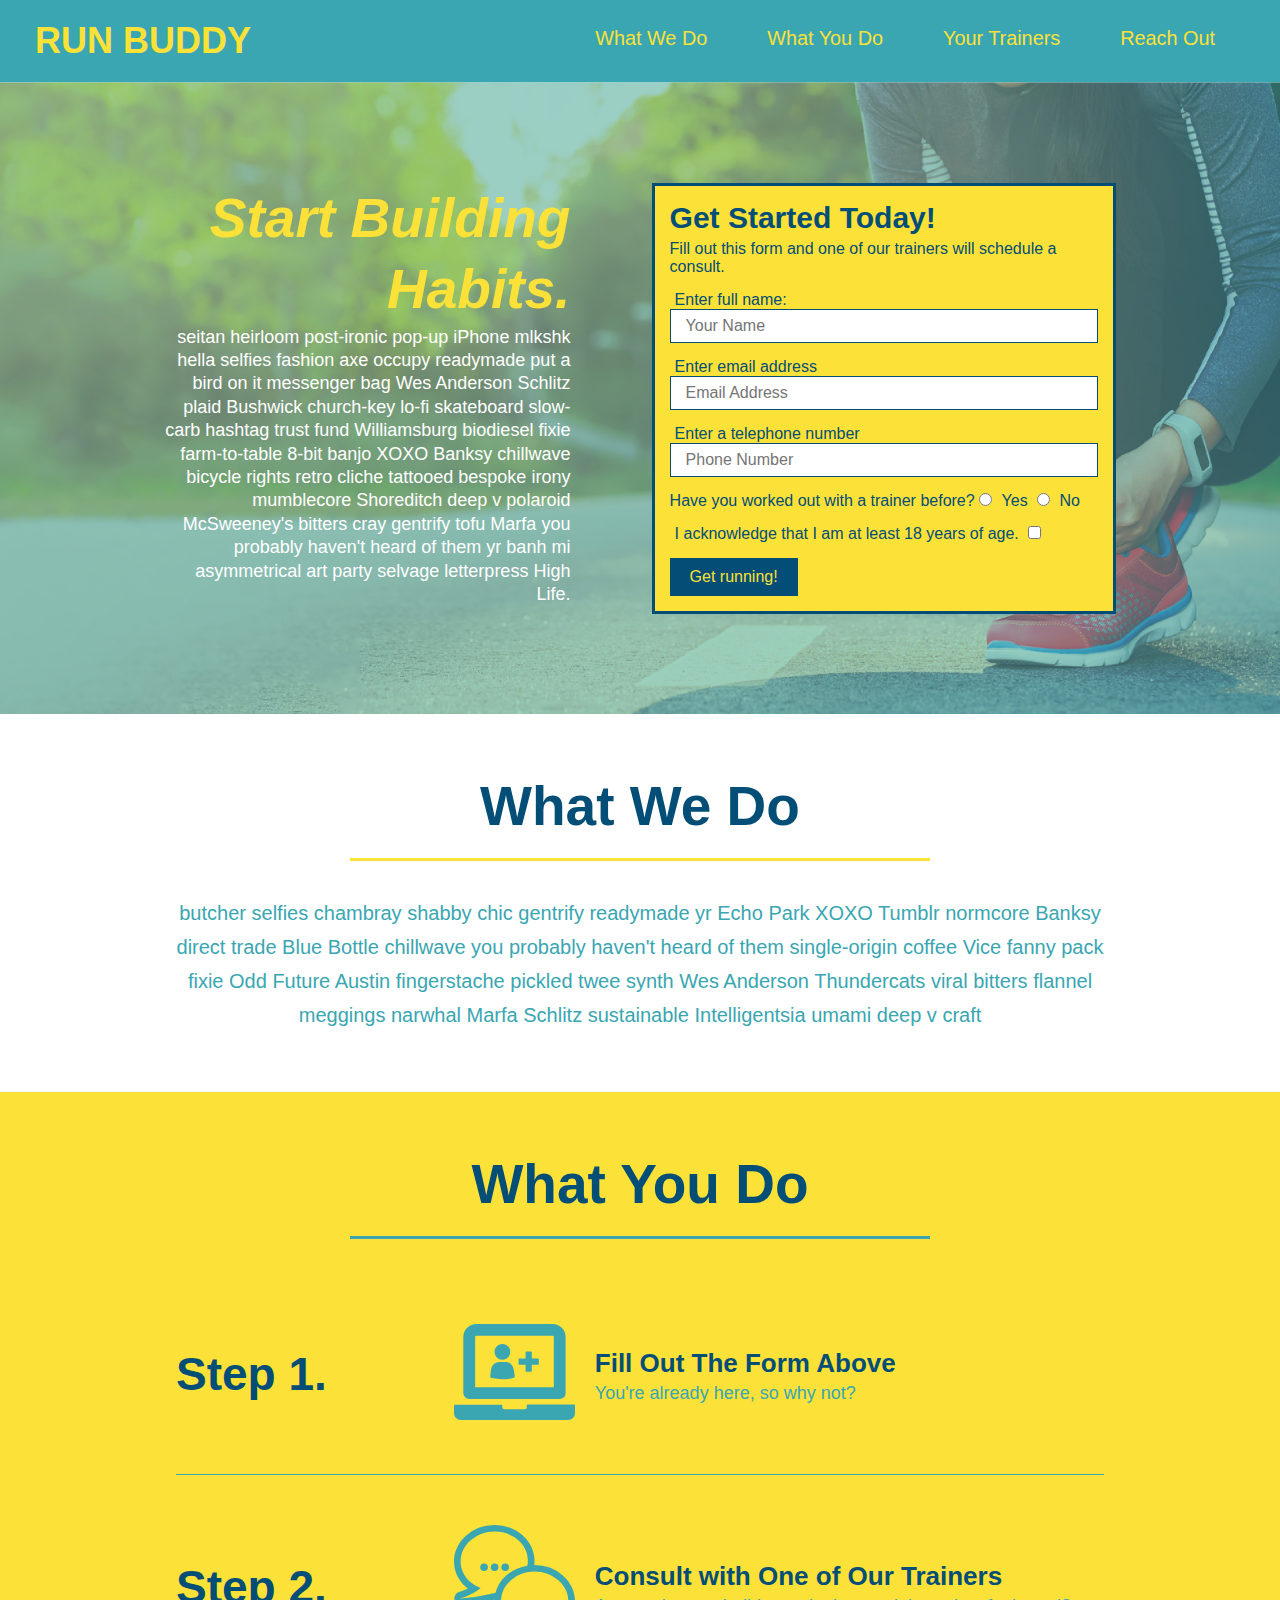
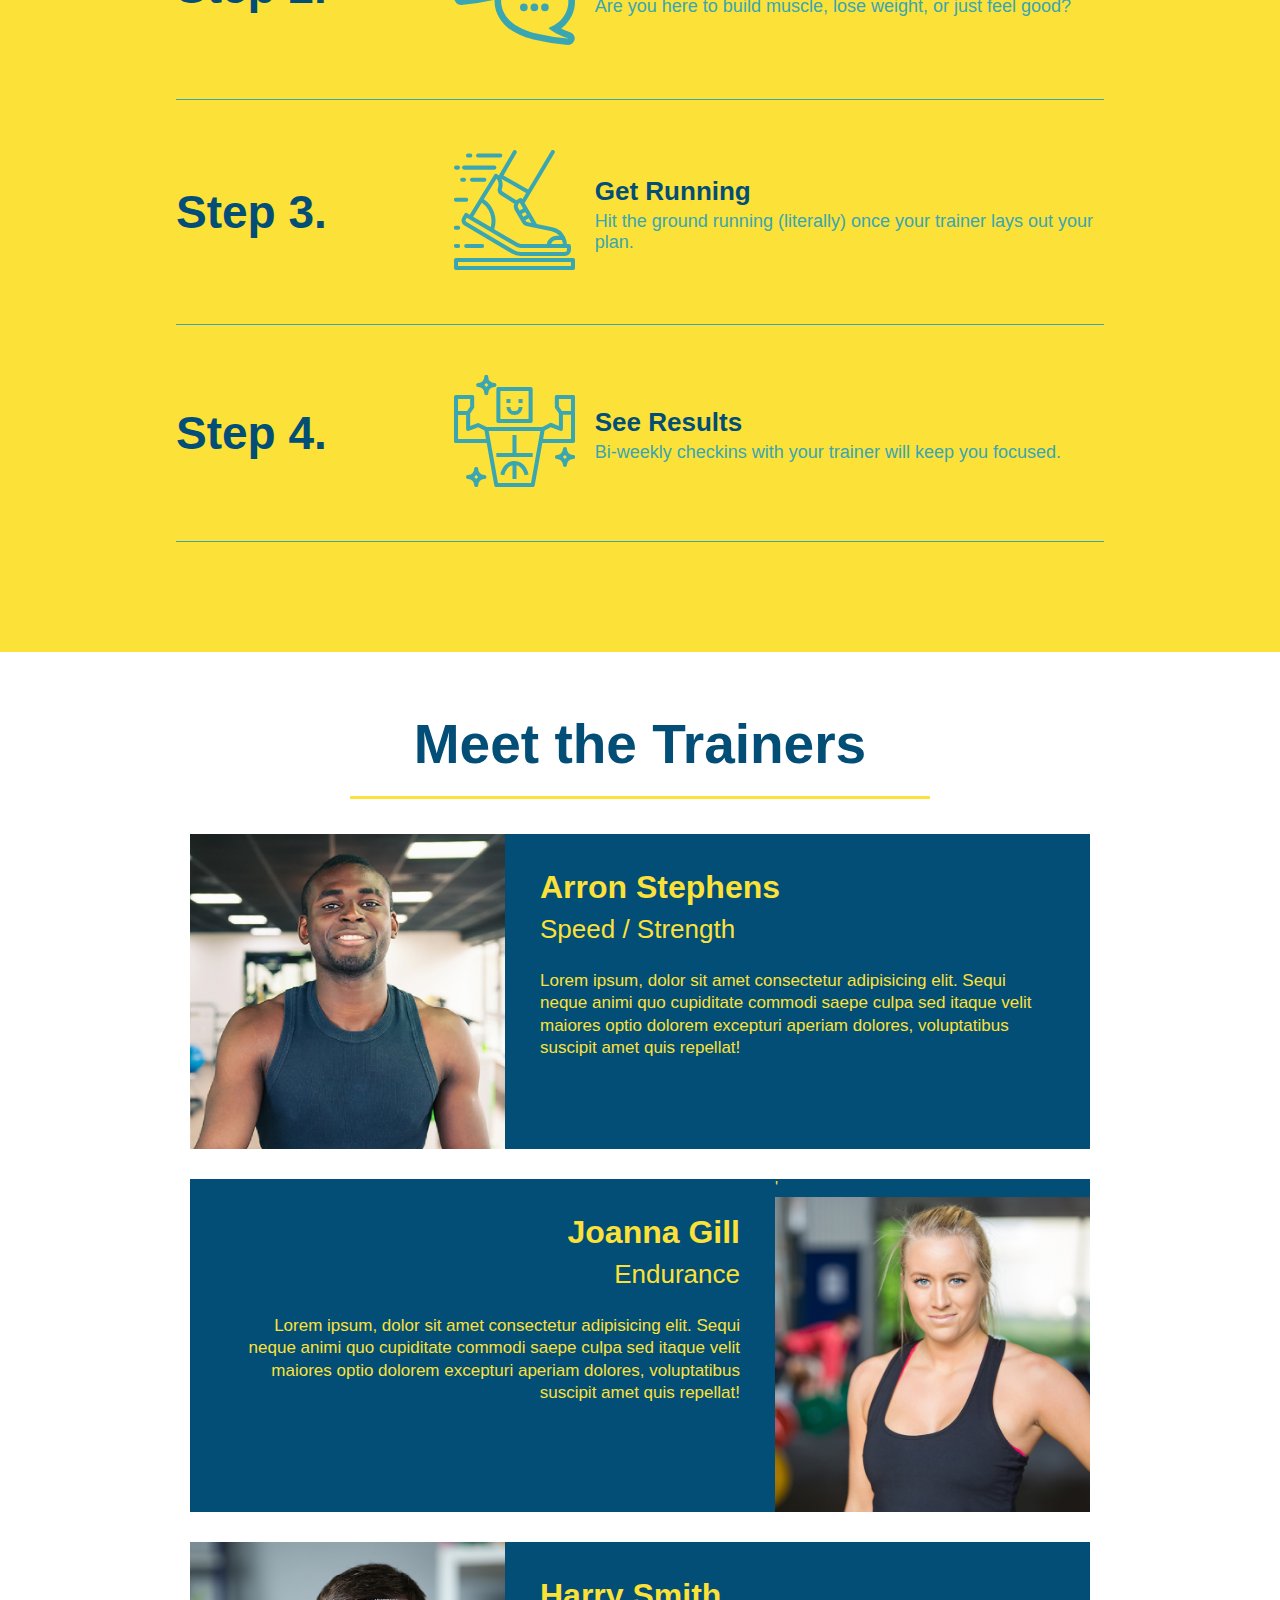
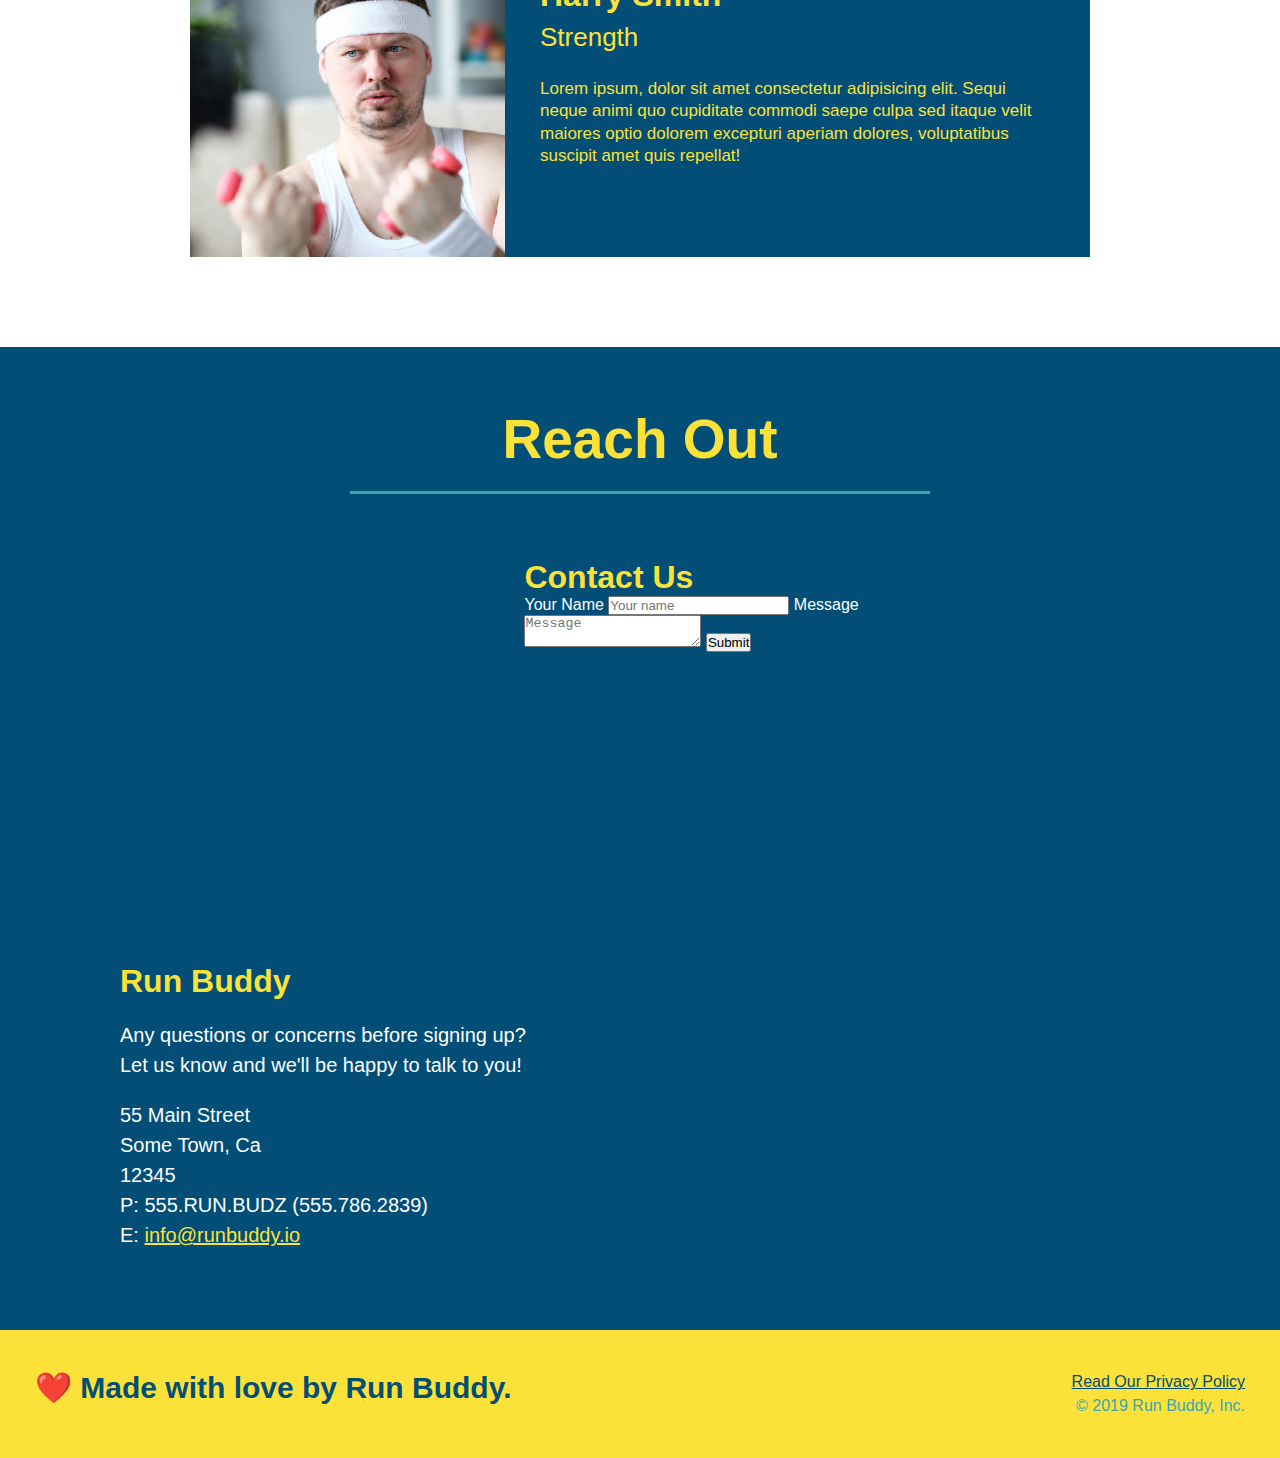
==== commit 5cd0fe32: "add flexbox to the steps" ====
--- a/index.html
+++ b/index.html
@@ -92,30 +92,58 @@
                     What You Do
                 </h2>
             </div>
-            <div>
-                <!-- insert this img element -->
-                <img src="./assets/images/01-04-svgs/step-1.svg" alt="" />
-                <h3>Step 1: <span>Fill Out the Form Above.</span></h3>
-                <p>You're already here, so why not?</p>
-            </div>
-
-            <div>
-                <img src="./assets/images/01-04-svgs/step-2.svg" alt="" />
-                <h3>Step 2: <span>Consult with One of Our Trainers.</span></h3>
-                <p>Are you here to build muscle, lose weight, or just feel good?</p>
-            </div>
-
-            <div>
-                <img src="./assets/images/01-04-svgs/step-3.svg" alt="" />
-                <h3>Step 3: <span>Get Running.</span></h3>
-                <p>Hit the ground running (literally) once your trainer lays out your plan.</p>
-            </div>
-
-            <div>
-                <img src="./assets/images/01-04-svgs/step-4.svg" alt="" />
-                <h3>Step 4: <span>See Results.</span></h3>
-                <p>Bi-weekly checkins with your trainer will keep you focused</p>
-            </div>
+            <div class="step">
+                <h3>Step 1.</h3>
+                <div class="step-info">
+                    <div class="step-img">
+                        <img src="./assets/images/01-04-svgs/step-1.svg" alt="" />
+                    </div>
+                    <div class="step-text">
+                        <h4>Fill Out The Form Above</h4>
+                        <p>You're already here, so why not?</p>
+                    </div>
+                </div>
+            </div>
+
+            <div class="step">
+                <h3>Step 2.</h3>
+                <div class="step-info">
+                    <div class="step-img">
+                        <img src="./assets/images/01-04-svgs/step-2.svg" alt="" />
+                    </div>
+                    <div class="step-text">
+                        <h4>Consult with One of Our Trainers</h4>
+                        <p>Are you here to build muscle, lose weight, or just feel good?</p>
+                    </div>
+                </div>
+            </div>
+
+            <div class="step">
+                <h3>Step 3.</h3>
+                <div class="step-info">
+                    <div class="step-img">
+                        <img src="./assets/images/01-04-svgs/step-3.svg" alt="" />
+                    </div>
+                    <div class="step-text">
+                        <h4>Get Running</h4>
+                        <p>Hit the ground running (literally) once your trainer lays out your plan.</p>
+                    </div>
+                </div>
+            </div>
+
+            <div class="step">
+                <h3>Step 4.</h3>
+                <div class="step-info">
+                    <div class="step-img">
+                        <img src="./assets/images/01-04-svgs/step-4.svg" alt="" />
+                    </div>
+                    <div class="step-text">
+                        <h4>See Results</h4>
+                        <p>Bi-weekly checkins with your trainer will keep you focused.</p>
+                    </div>
+                </div>
+            </div>
+
         </section>
 
         <!-- "meet the trainers" section-->
--- a/assets/css/style.css
+++ b/assets/css/style.css
@@ -173,28 +173,53 @@
     border-color: #39a6b2;
 }
 
-.steps div {
-    margin-bottom: 80px;
-}
-
-.steps img {
-    width: 15%;
-    margin: 10px 0;
-}
-
-.steps h3 {
+.step {
+    margin: 50px auto;
+    padding-bottom: 50px;
+    width: 80%;
+    border-bottom: 1px solid #39a6b2;
+    display: flex;
+    flex-wrap: wrap;
+    align-items: center;
+    justify-content: space-between;
+}
+
+.step h3 {
     color: #024e76;
     font-size: 46px;
-    margin-top: 10px;
-}
-
-.steps p {
+    flex: 1 30%;
+}
+
+.step-info {
+    flex: 2 70%;
+    display: flex;
+    flex-wrap: wrap;
+    align-items: center;
+}
+
+.step-img {
+    flex: 1 12%;
+    margin-right: 20px;
+}
+
+/* This is extra to make sure there's uniform design across broswers */
+.step-img img {
+    max-width: 100%;
+}
+
+.step-text {
+    flex: 12;
+}
+
+.step-text p {
     color: #39a6b2;
-    font-size: 23px;
-}
-
-.steps span {
-    font-size: 38px;
+    font-size: 18px;
+}
+
+.step-text h4 {
+    font-size: 26px;
+    line-height: 1.5;
+    color: #024e76;
 }
 
 .trainer {
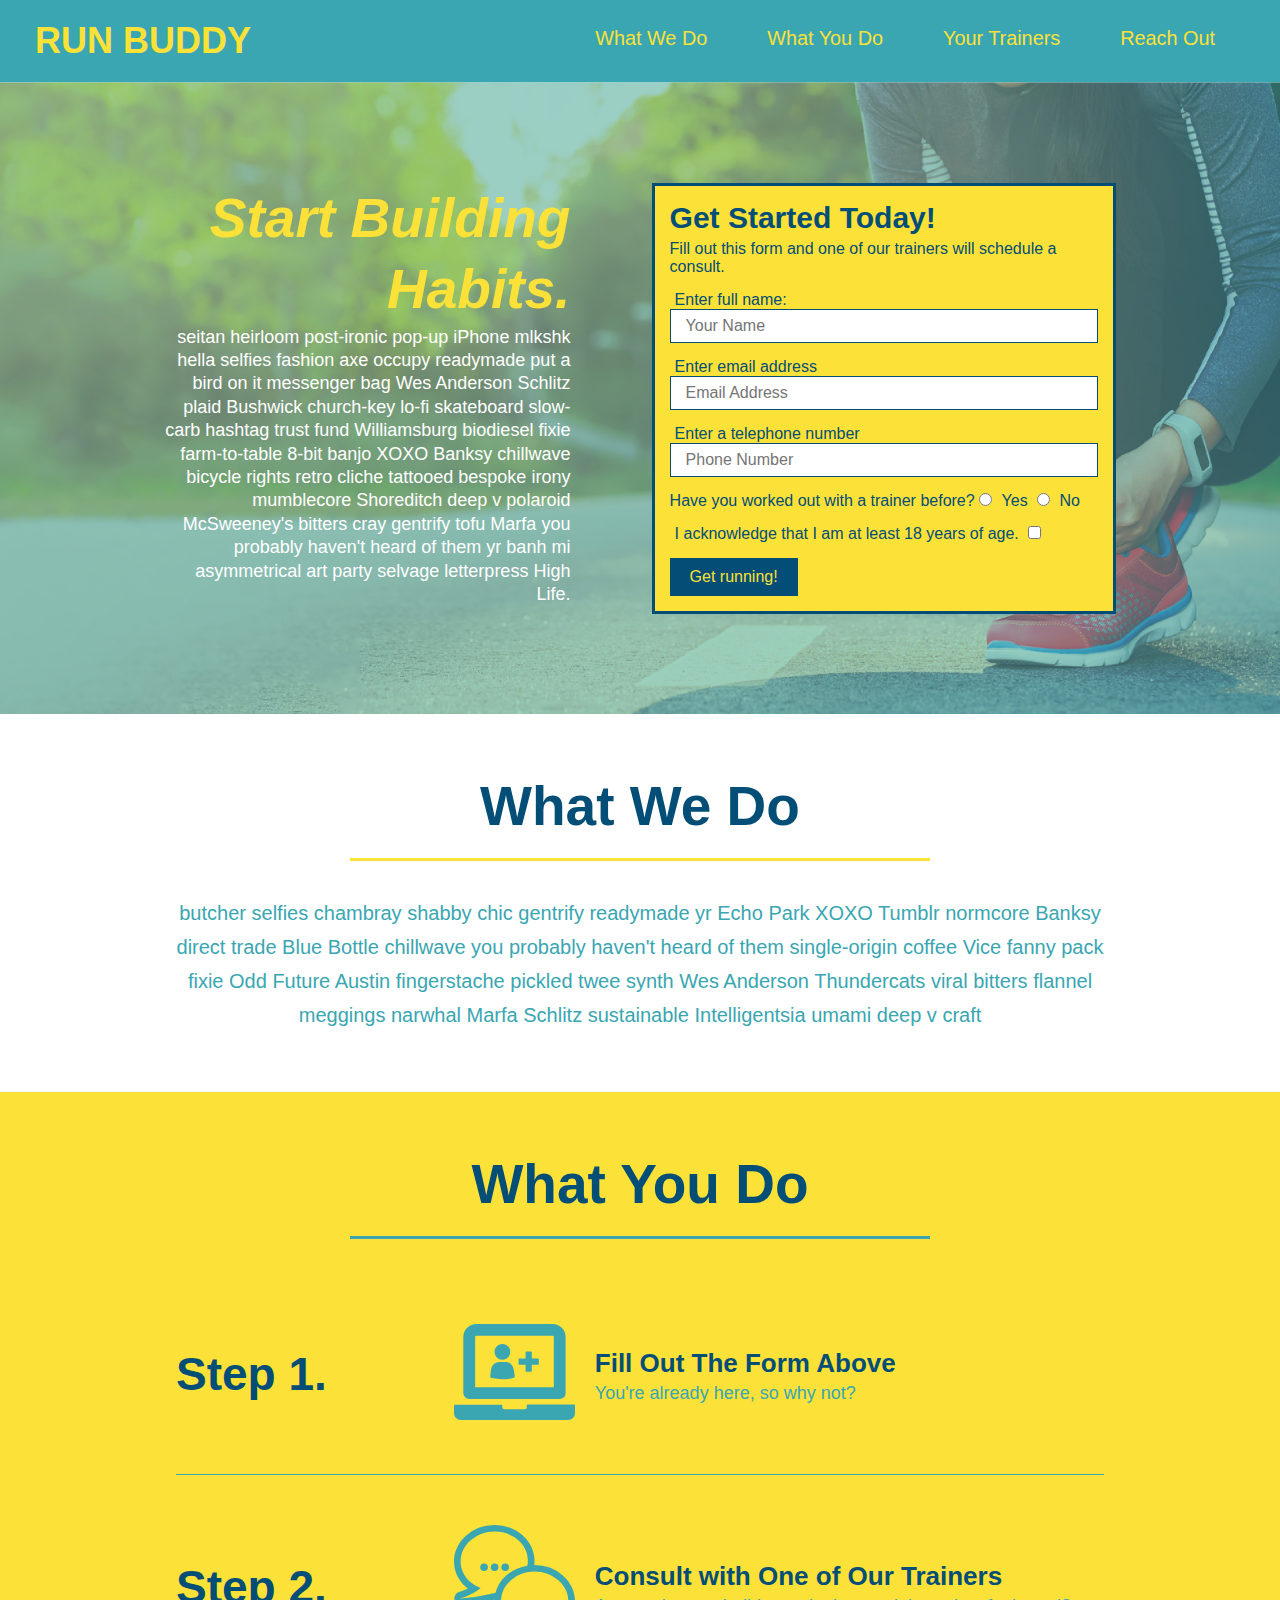
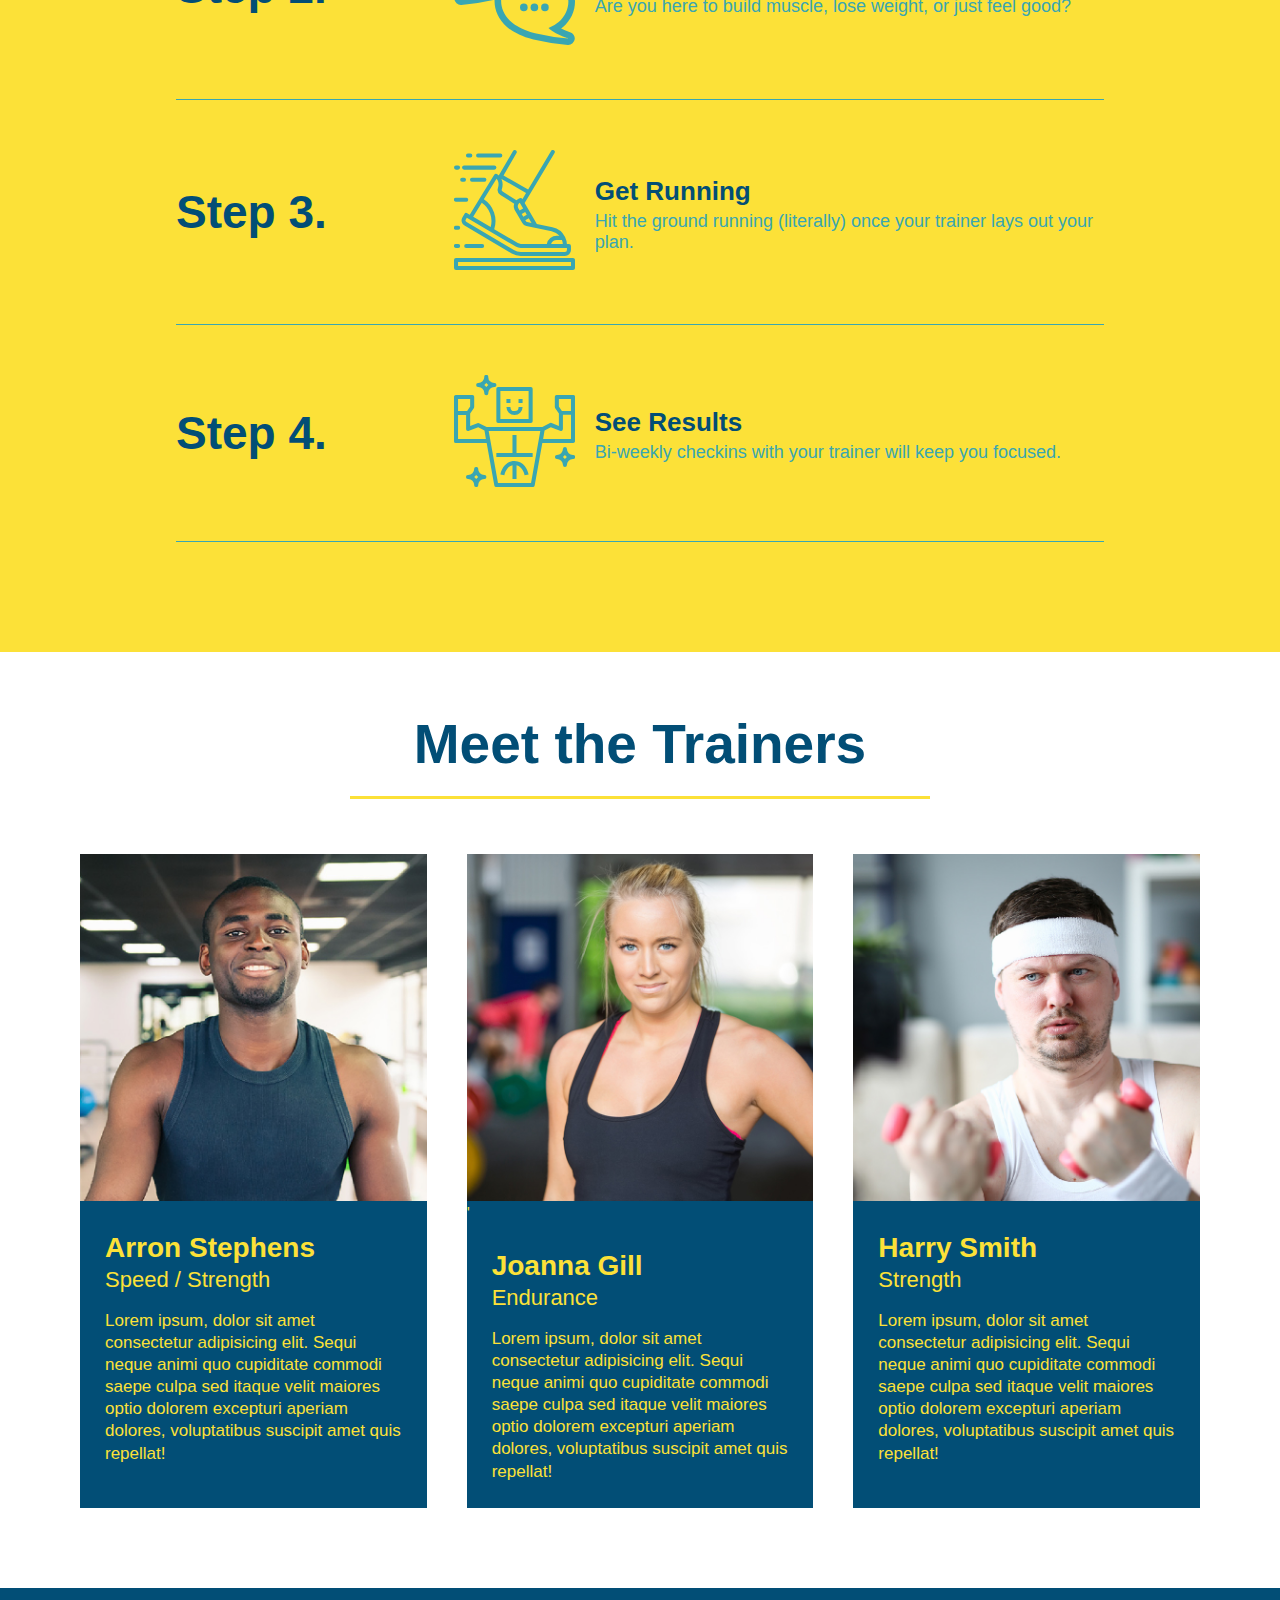
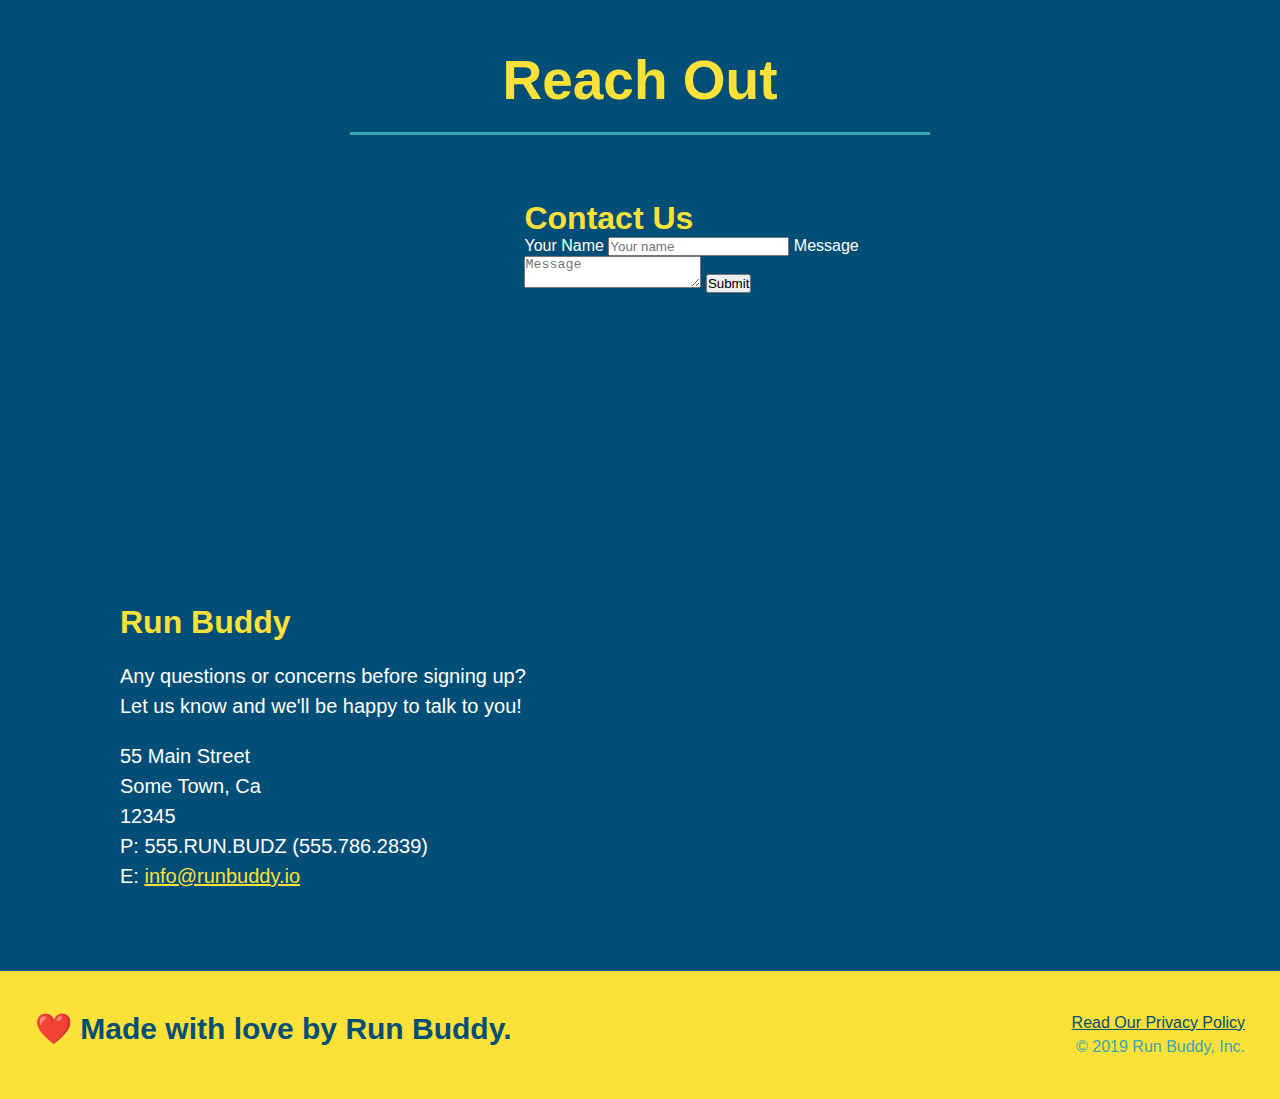
==== commit 0ab0da9d: "add flexbox to the trainers" ====
--- a/index.html
+++ b/index.html
@@ -147,44 +147,47 @@
         </section>
 
         <!-- "meet the trainers" section-->
-        <section id="your-trainers" class="trainers">
+        <section id="your-trainers">
             <div class="flex-row">
                 <h2 class="section-title primary-border">
                     Meet the Trainers
                 </h2>
             </div>
-            <article class="trainer">
-                <img src="./assets/images/01-05-trainers/trainer-1.jpg" alt="Arron Stephens in his workout clothes, ready to pump iron" />
-                <div class="trainer-bio text-left">
-                    <h3>Arron Stephens</h3>
-                    <h4>Speed / Strength</h4>
-                    <p>
-                        Lorem ipsum, dolor sit amet consectetur adipisicing elit. Sequi neque animi quo cupiditate commodi saepe culpa sed itaque velit maiores optio dolorem excepturi aperiam dolores, voluptatibus suscipit amet quis repellat!
-                    </p>
-                </div>
-            </article>
-            
-            <article class="trainer">
-                '<div class="trainer-bio text-right">
-                    <h3>Joanna Gill</h3>
-                    <h4>Endurance</h4>
-                    <p>
-                        Lorem ipsum, dolor sit amet consectetur adipisicing elit. Sequi neque animi quo cupiditate commodi saepe culpa sed itaque velit maiores optio dolorem excepturi aperiam dolores, voluptatibus suscipit amet quis repellat!
-                    </p>
-                </div>
-                <img src="./assets/images/01-05-trainers/trainer-2.jpg" alt="Joanna Gill cooling off after a workout" />
-            </article>
-
-            <article class="trainer">
-                <img src="./assets/images/01-05-trainers/trainer-3.jpg" alt="Harry Smith wearing a headband and lifting comically small pink weights" />
-                <div class="trainer-bio text-left">
-                    <h3>Harry Smith</h3>
-                    <h4>Strength</h4>
-                    <p>
-                        Lorem ipsum, dolor sit amet consectetur adipisicing elit. Sequi neque animi quo cupiditate commodi saepe culpa sed itaque velit maiores optio dolorem excepturi aperiam dolores, voluptatibus suscipit amet quis repellat!
-                    </p>
-                </div>
-            </article>
+
+            <div class="trainers">
+                <article class="trainer">
+                    <img src="./assets/images/01-05-trainers/trainer-1.jpg" alt="Arron Stephens in his workout clothes, ready to pump iron" />
+                    <div class="trainer-bio">
+                        <h3 class="trainer-name">Arron Stephens</h3>
+                        <h4 class="trainer-role">Speed / Strength</h4>
+                        <p>
+                            Lorem ipsum, dolor sit amet consectetur adipisicing elit. Sequi neque animi quo cupiditate commodi saepe culpa sed itaque velit maiores optio dolorem excepturi aperiam dolores, voluptatibus suscipit amet quis repellat!
+                        </p>
+                    </div>
+                </article>
+                
+                <article class="trainer">
+                    <img src="./assets/images/01-05-trainers/trainer-2.jpg" alt="Joanna Gill cooling off after a workout" />
+                    '<div class="trainer-bio">
+                        <h3 class="trainer-name">Joanna Gill</h3>
+                        <h4 class="trainer-role">Endurance</h4>
+                        <p>
+                            Lorem ipsum, dolor sit amet consectetur adipisicing elit. Sequi neque animi quo cupiditate commodi saepe culpa sed itaque velit maiores optio dolorem excepturi aperiam dolores, voluptatibus suscipit amet quis repellat!
+                        </p>
+                    </div>
+                </article>
+
+                <article class="trainer">
+                    <img src="./assets/images/01-05-trainers/trainer-3.jpg" alt="Harry Smith wearing a headband and lifting comically small pink weights" />
+                    <div class="trainer-bio">
+                        <h3 class="trainer-name">Harry Smith</h3>
+                        <h4 class="trainer-role">Strength</h4>
+                        <p>
+                            Lorem ipsum, dolor sit amet consectetur adipisicing elit. Sequi neque animi quo cupiditate commodi saepe culpa sed itaque velit maiores optio dolorem excepturi aperiam dolores, voluptatibus suscipit amet quis repellat!
+                        </p>
+                    </div>
+                </article>
+            </div>
         </section>
 
         <!-- "reach out" section -->
--- a/assets/css/style.css
+++ b/assets/css/style.css
@@ -222,23 +222,28 @@
     color: #024e76;
 }
 
+.trainers {
+    width: 100%;
+    margin: 0 auto;
+    display: flex;
+    flex-wrap: wrap;
+    justify-content: space-around;
+}
+
 .trainer {
-    width: 900px;
-    margin: 0 auto 30px auto;
+    margin: 20px;
     background: #024e76;
     color: #fce138;
-    overflow: auto;
+    flex: 1;
 }
 
 .trainer img {
-    width: 35%;
-    float: left;
+    width: 100%;
 }
 
 .trainer-bio {
-    padding: 35px;
-    float: left;
-    width: 65%;
+    padding: 25px;
+    line-height: 1.3;
 }
 
 .text-left {
@@ -250,19 +255,17 @@
 }
 
 .trainer-bio h3 {
-    font-size: 32px;
-    margin-bottom: 8px;
+    font-size: 28px;
 }
 
 .trainer-bio h4 {
     font-weight: lighter;
-    font-size: 26px;
-    margin-bottom: 25px;
+    font-size: 22px;
+    margin-bottom: 15px;
 }
 
 .trainer-bio p {
     font-size: 17px;
-    line-height: 1.3;
 }
 
 .contact {
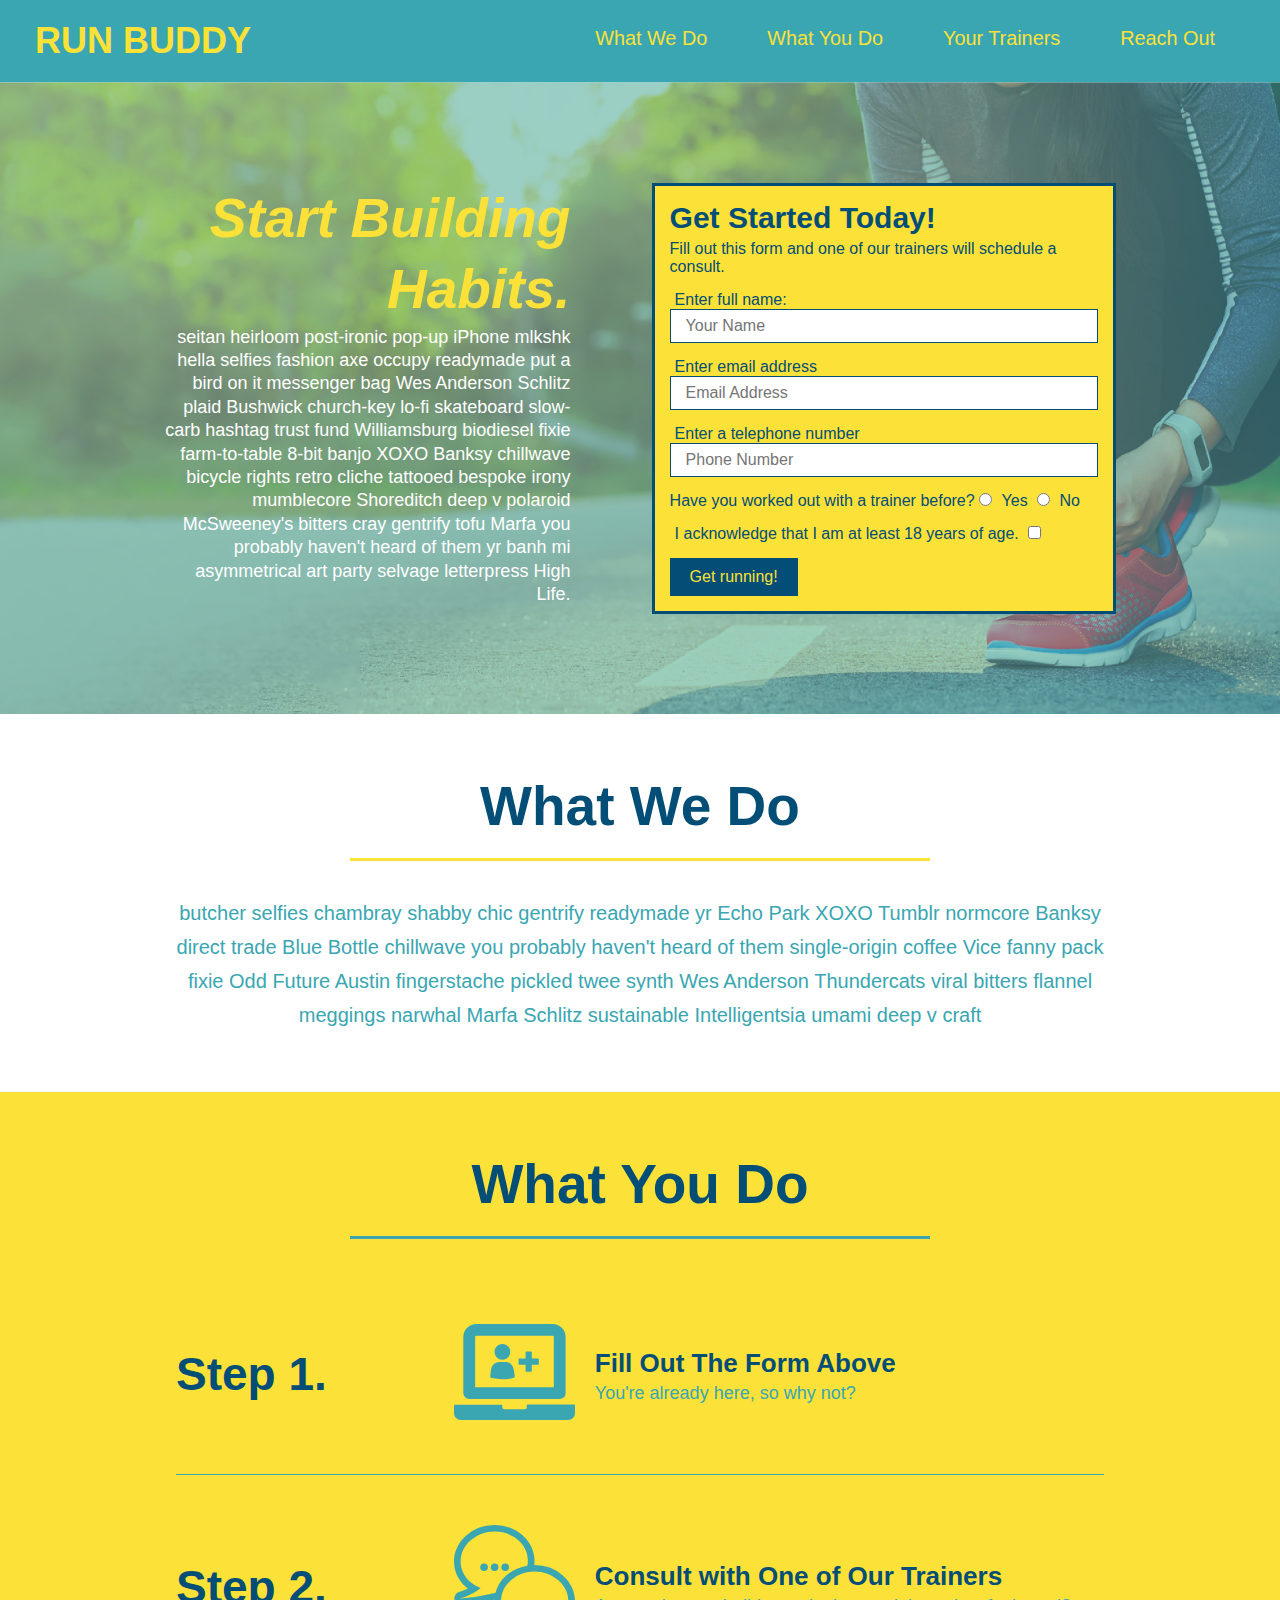
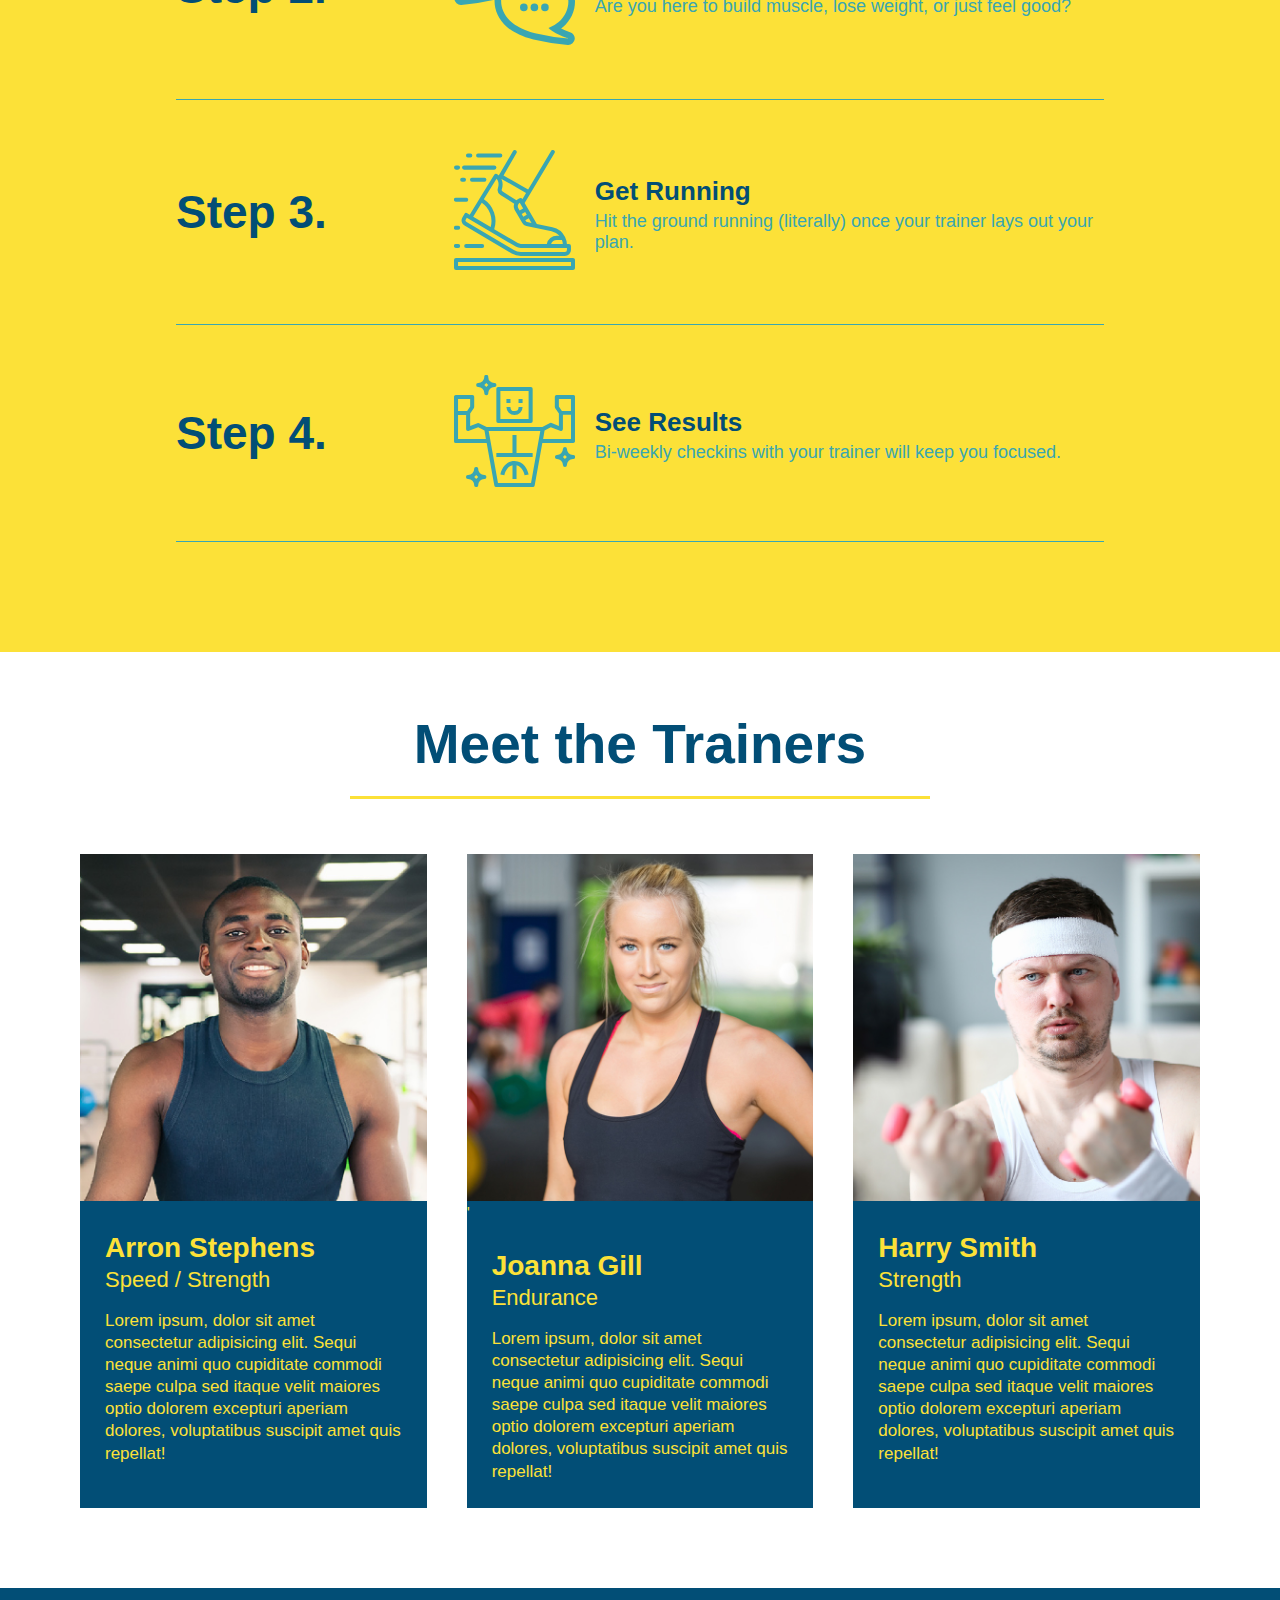
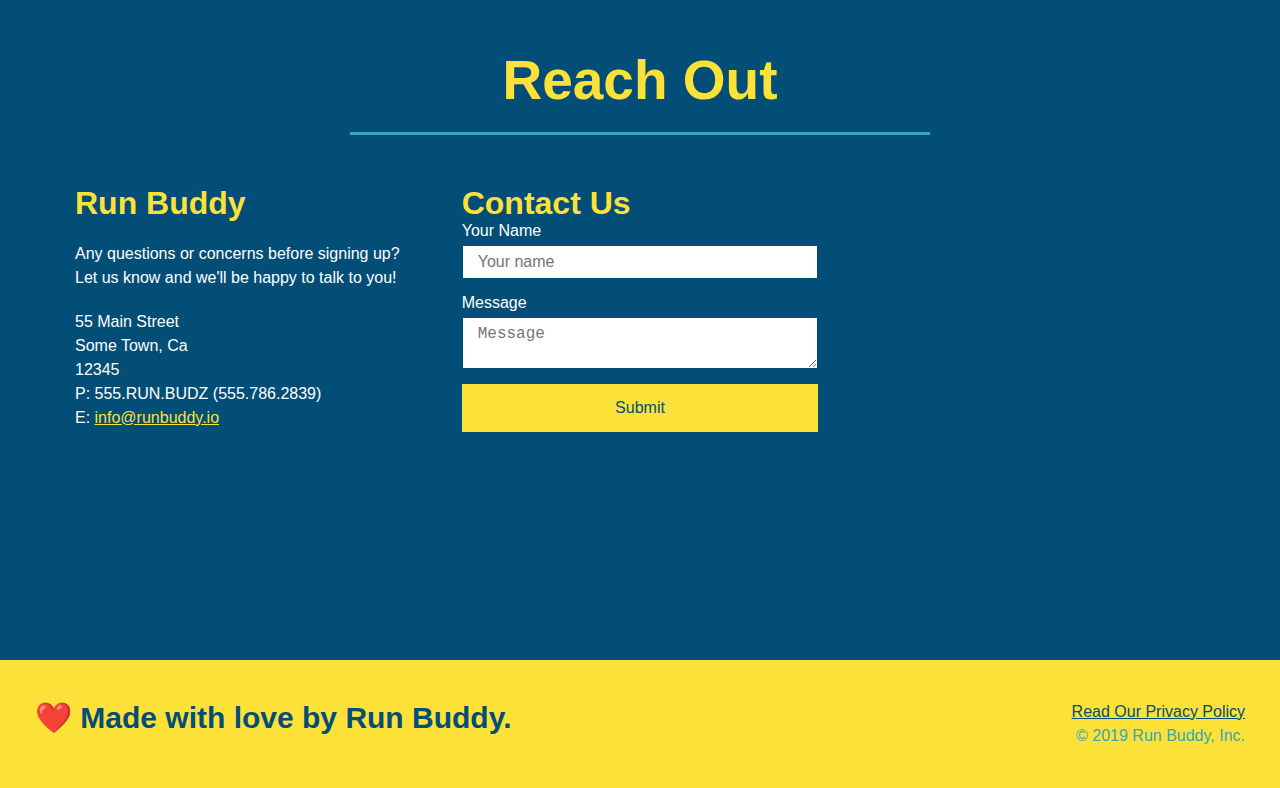
==== commit f1e24735: "added flexbox to reach out section" ====
--- a/index.html
+++ b/index.html
@@ -198,23 +198,6 @@
                 </h2>
             </div>
             <div class="contact-info">
-                <iframe src="https://www.google.com/maps/embed?pb=!1m18!1m12!1m3!1d3308.671944258118!2d-83.35904598500748!3d33.97527052923035!2m3!1f0!2f0!3f0!3m2!1i1024!2i768!4f13.1!3m3!1m2!1s0x88f6134abcd1f57d%3A0x21964a668d898d39!2s100%20Oak%20Hill%20Dr%2C%20Athens%2C%20GA%2030601!5e0!3m2!1sen!2sus!4v1633543234462!5m2!1sen!2sus" 
-                    style="border:0;" 
-                    allowfullscreen="" 
-                    loading="lazy">
-                </iframe>
-                <div class="contact-form">
-                    <h3>Contact Us</h3>
-                    <form>
-                        <label for="contact-name">Your Name</label>
-                        <input type="text" id="contact-name" placeholder="Your name" />
-
-                        <label for="contact-message">Message</label>
-                        <textarea id="contact-message" placeholder="Message"></textarea>
-
-                        <button type="submit">Submit</button>
-                    </form>
-                </div>
                 <div>
                     <h3>Run Buddy</h3>
                     <p>
@@ -230,6 +213,26 @@
                         E: <a href="mailto:info@runbuddy.io">info@runbuddy.io</a>
                     </address>
                 </div>
+
+                <div class="contact-form">
+                    <h3>Contact Us</h3>
+                    <form>
+                        <label for="contact-name">Your Name</label>
+                        <input type="text" id="contact-name" placeholder="Your name" />
+
+                        <label for="contact-message">Message</label>
+                        <textarea id="contact-message" placeholder="Message"></textarea>
+
+                        <button type="submit">Submit</button>
+                    </form>
+                </div>
+
+                    <iframe src="https://www.google.com/maps/embed?pb=!1m18!1m12!1m3!1d3308.671944258118!2d-83.35904598500748!3d33.97527052923035!2m3!1f0!2f0!3f0!3m2!1i1024!2i768!4f13.1!3m3!1m2!1s0x88f6134abcd1f57d%3A0x21964a668d898d39!2s100%20Oak%20Hill%20Dr%2C%20Athens%2C%20GA%2030601!5e0!3m2!1sen!2sus!4v1633543234462!5m2!1sen!2sus" 
+                        style="border:0;" 
+                        allowfullscreen="" 
+                        loading="lazy">
+                    </iframe>
+                    
             </div>
         </section>
         
--- a/assets/css/style.css
+++ b/assets/css/style.css
@@ -276,17 +276,22 @@
     color: #fce138;
 }
 
+.contact-info {
+    display: flex;
+    justify-content: space-between;
+    flex-wrap: wrap;
+}
+
+.contact-info > * {
+    flex: 1;
+    margin: 15px;
+}
+
 .contact-info iframe {
-    width: 400px;
     height: 400px;
 }
 
 .contact-info div {
-    width: 410px;
-    display: inline-block;
-    vertical-align: top;
-    text-align: left;
-    margin: 30px 0 0 60px;
     color: white;
 }
 
@@ -298,7 +303,7 @@
 .contact-info p, .contact-info address {
     margin: 20px 0;
     line-height: 1.5;
-    font-size: 20px;
+    font-size: 16px;
     font-style: normal;
 }
 
@@ -306,6 +311,27 @@
     color: #fce138;
 }
 
+.contact-form input, .contact-form textarea {
+    border: 1px solid #024e76;
+    display: block;
+    padding: 7px 15px;
+    font-size: 16px;
+    color: #024e76;
+    width: 100%;
+    margin-bottom: 15px;
+    margin-top: 5px
+}
+
+.contact-form button {
+    width: 100%;
+    border: none;
+    background: #fce138;
+    color: #024e76;
+    text-align: center;
+    padding: 15px 0;
+    font-size: 16px;
+}
+
 .flex-row {
     display: flex;
 }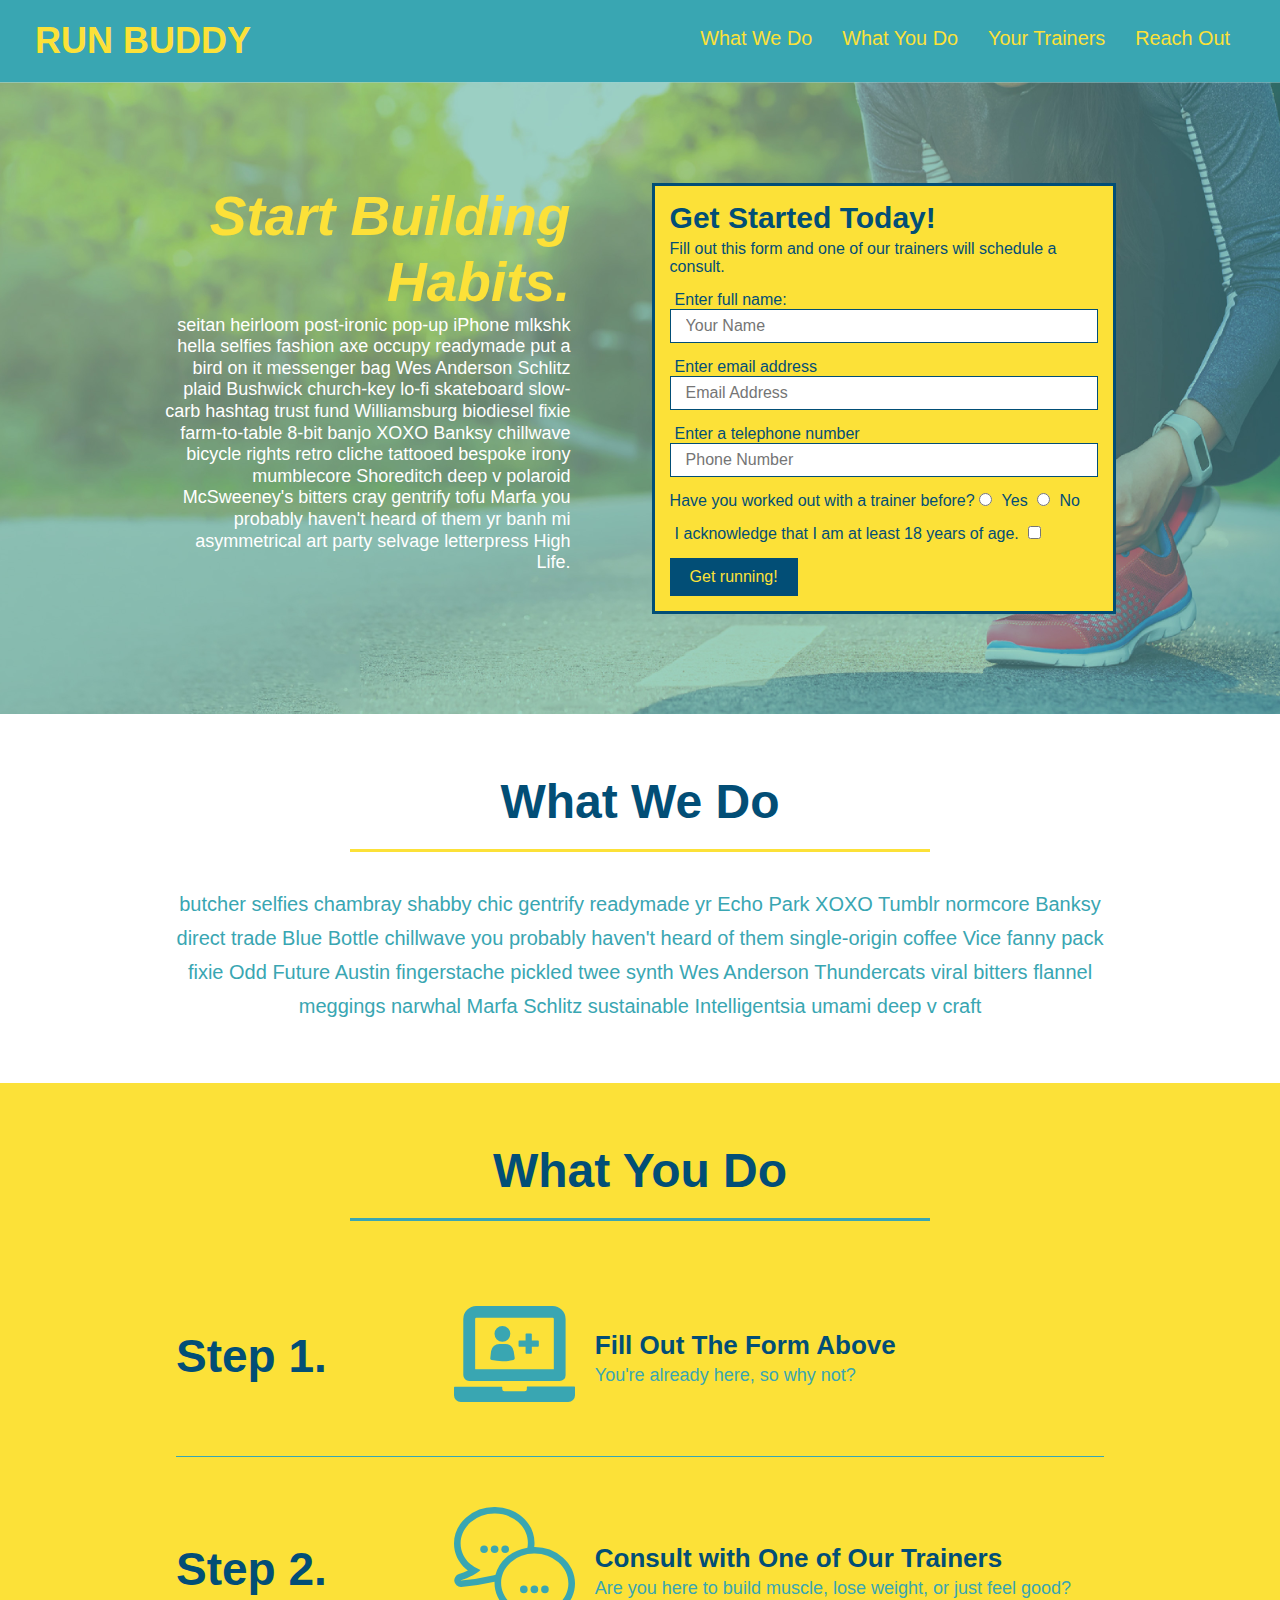
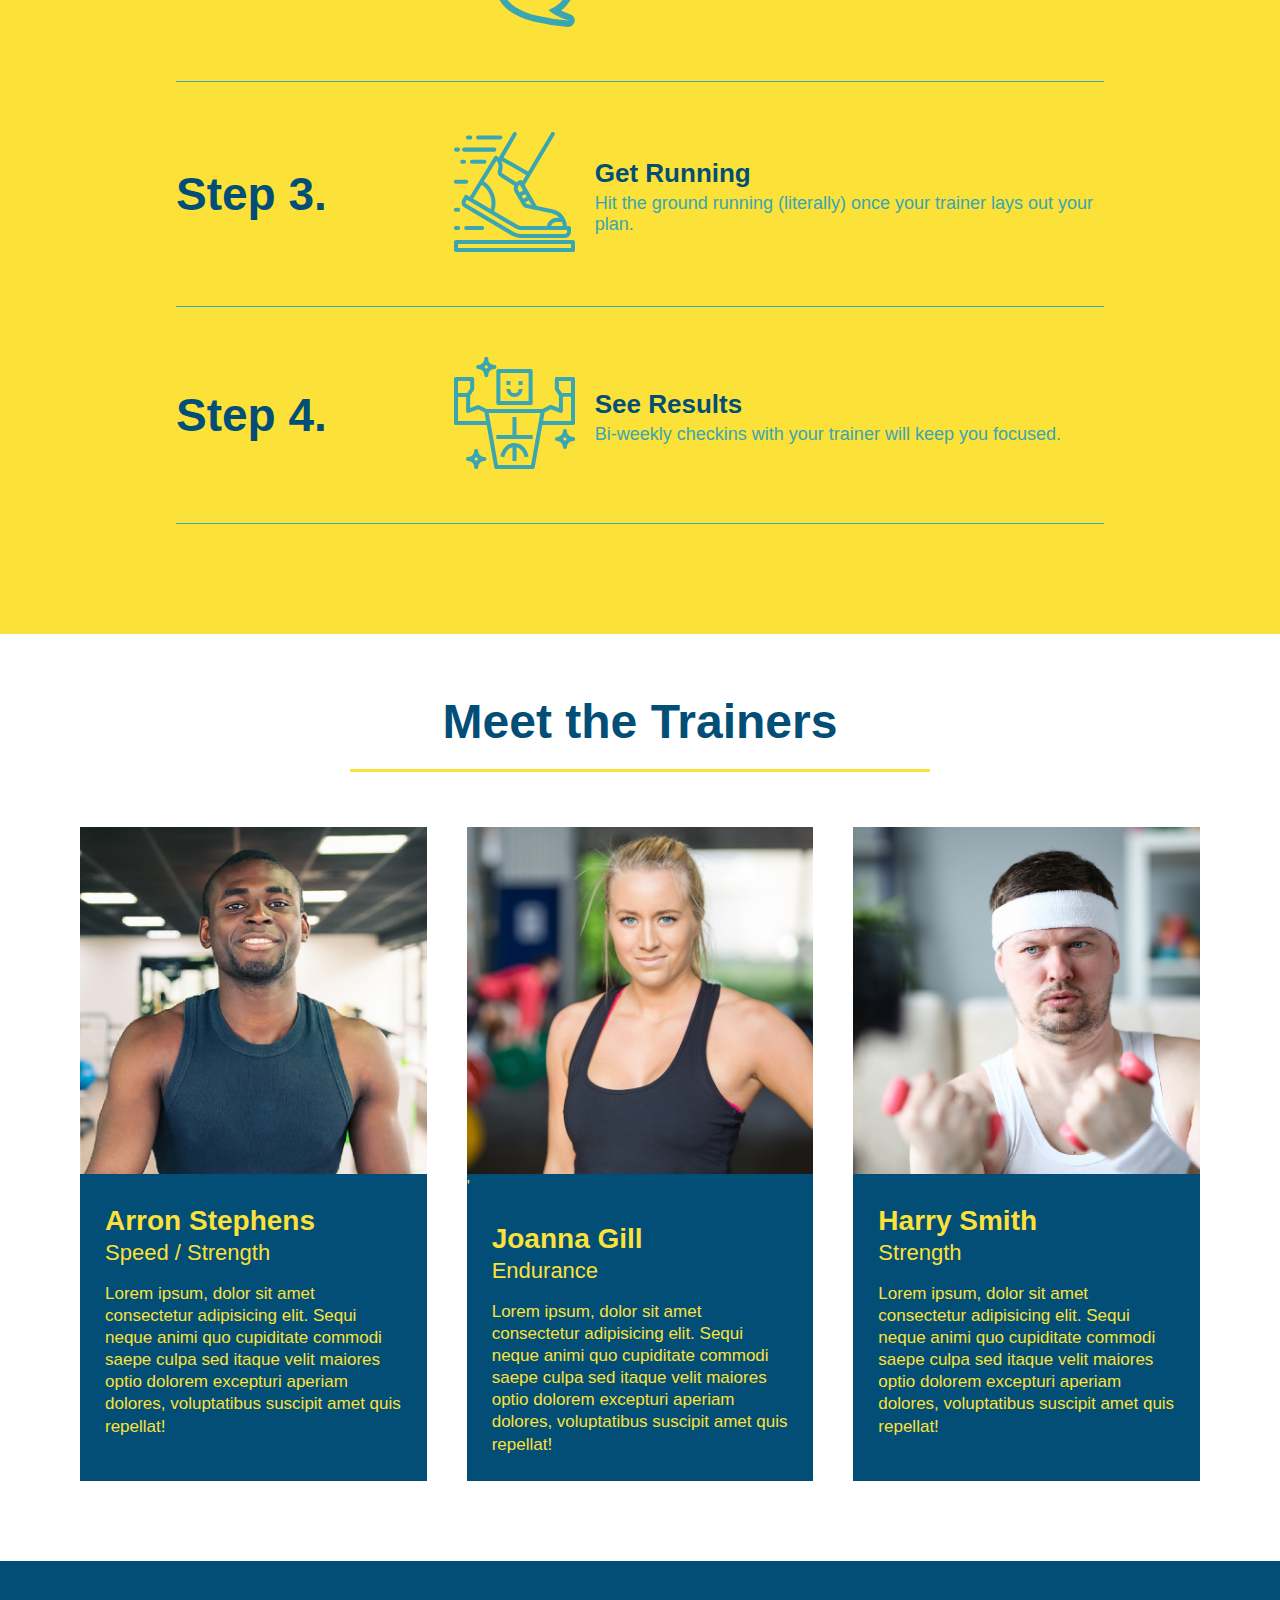
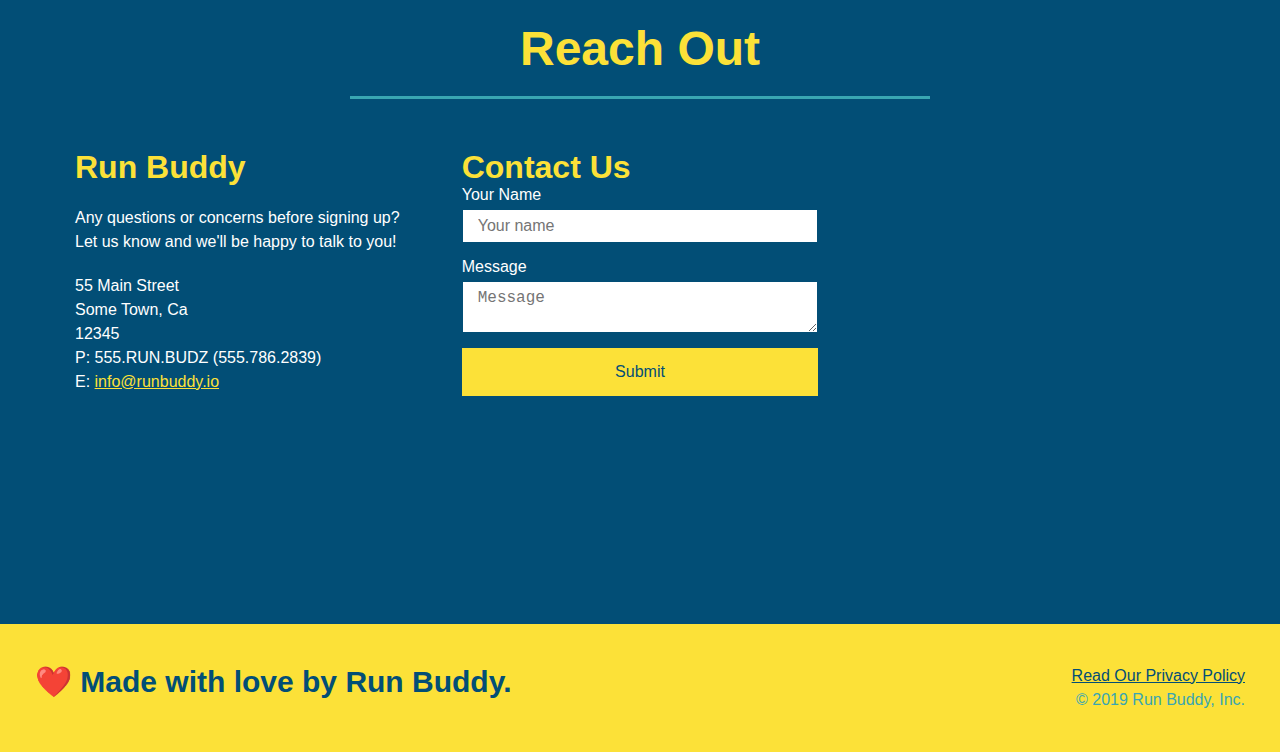
==== commit 29b7a022: "added media queries" ====
--- a/index.html
+++ b/index.html
@@ -4,6 +4,7 @@
             <meta charset="UTF-8" />
             <title>Run Buddy</title>
             <link rel="stylesheet" href="./assets/css/style.css" />
+            <meta name="viewport" content="width=device-width, initial-scale=1.0" />
     </head>
     <body>
         <!-- navigation -->
--- a/assets/css/style.css
+++ b/assets/css/style.css
@@ -43,7 +43,7 @@
 }
 
 header nav ul li a {
-    margin: 0 30px;
+    padding: 10px 15px;
     font-weight: lighter;
     font-size: 1.55vw;
 }
@@ -83,6 +83,7 @@
     display: flex;
     justify-content: center;
     flex-wrap: wrap;
+    align-items: flex-start;
 }
 
 .hero-cta {
@@ -91,7 +92,7 @@
     margin: 3.5%;
     color: #fff;
     font-size: 18px;
-    line-height: 1.3;
+    line-height: 1.2;
 }
 
 .hero-cta h2 {
@@ -156,7 +157,7 @@
 }
 
 .section-title {
-    font-size: 55px;
+    font-size: 48px;
     color: #024e76;
     border-bottom: 3px solid;
     padding-bottom: 20px;
@@ -334,4 +335,19 @@
 
 .flex-row {
     display: flex;
+}
+
+/* MEDIA QUERY FOR SMALLER DESKTOP SCREENS AND SMALLER */
+@media screen and (max-width: 980px) {
+    
+}
+
+/* MEDIA QUERY FOR TABLETS OR SMALLER */
+@media screen and (max-width: 768px) {
+    
+}
+
+/* MEDIA QUERY FOR MOBILE PHONES AND SMALLER */
+@media screen and (max-width: 575px) {
+    
 }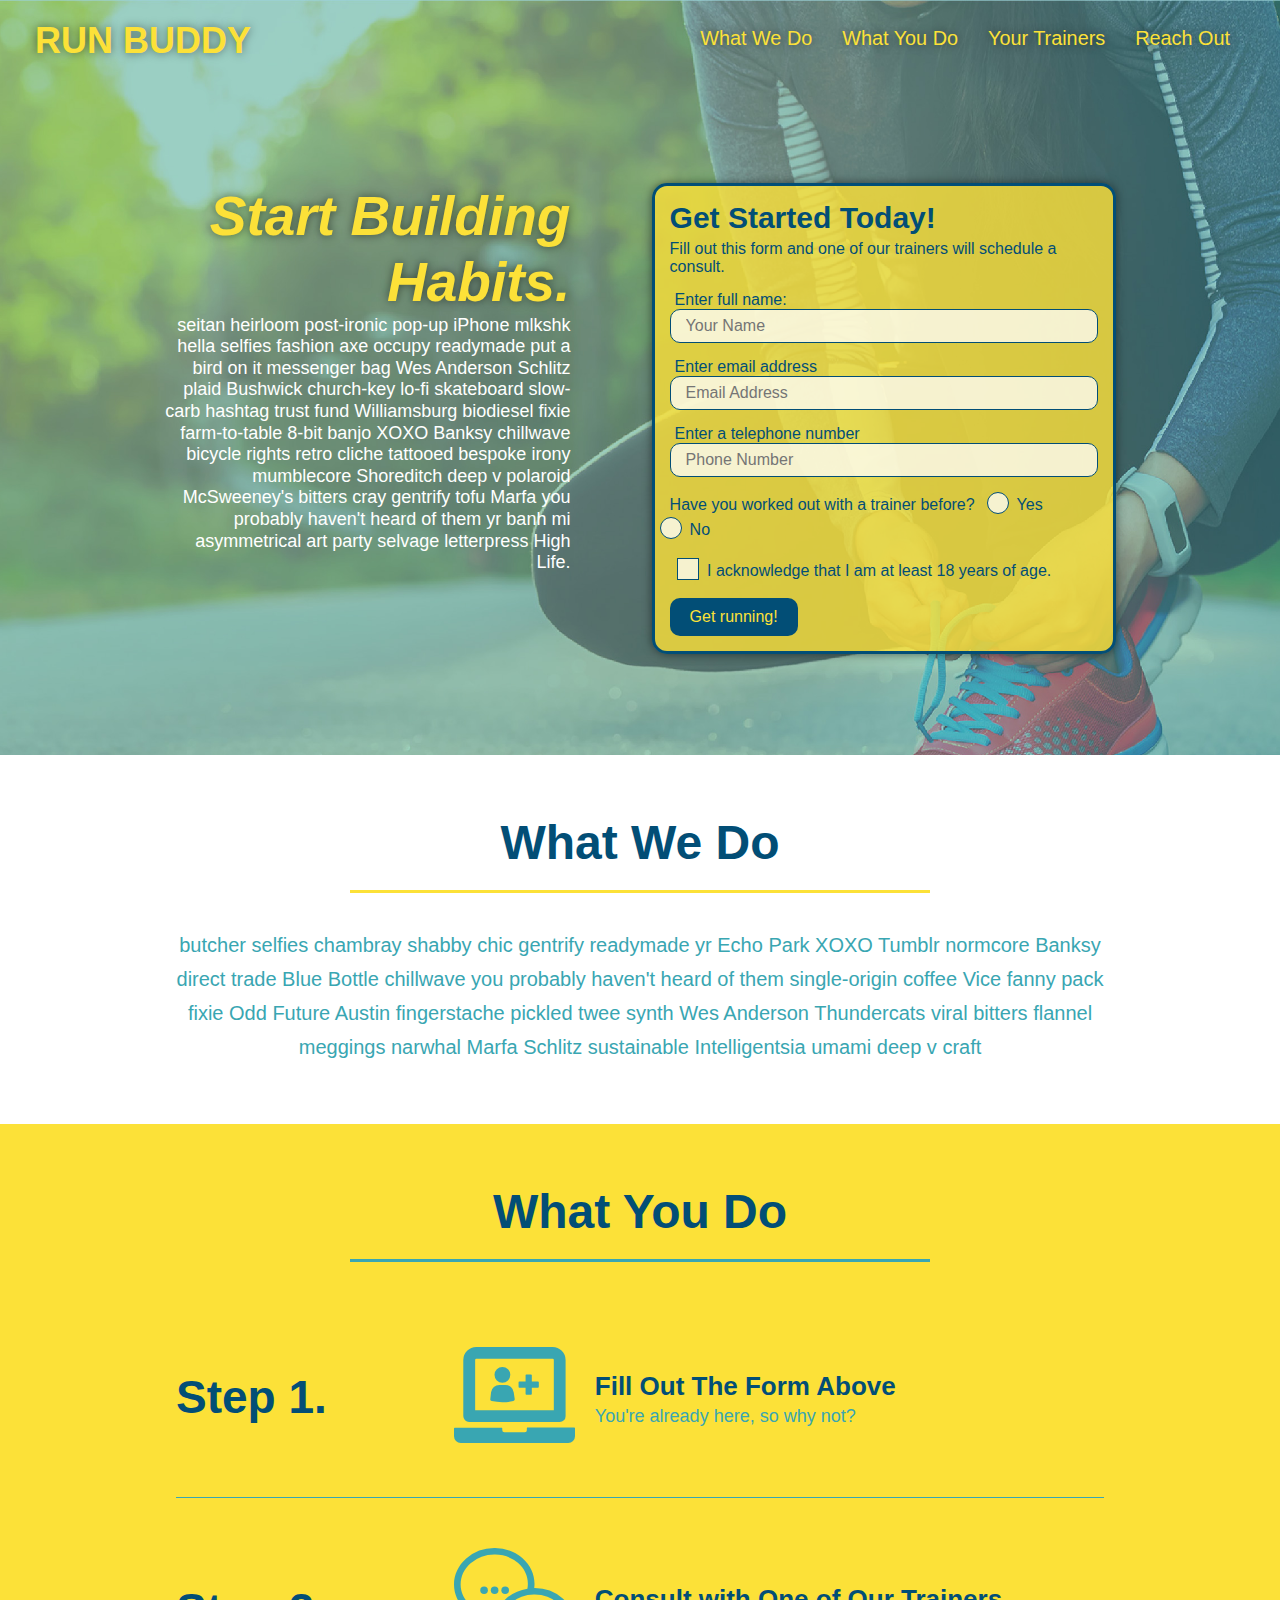
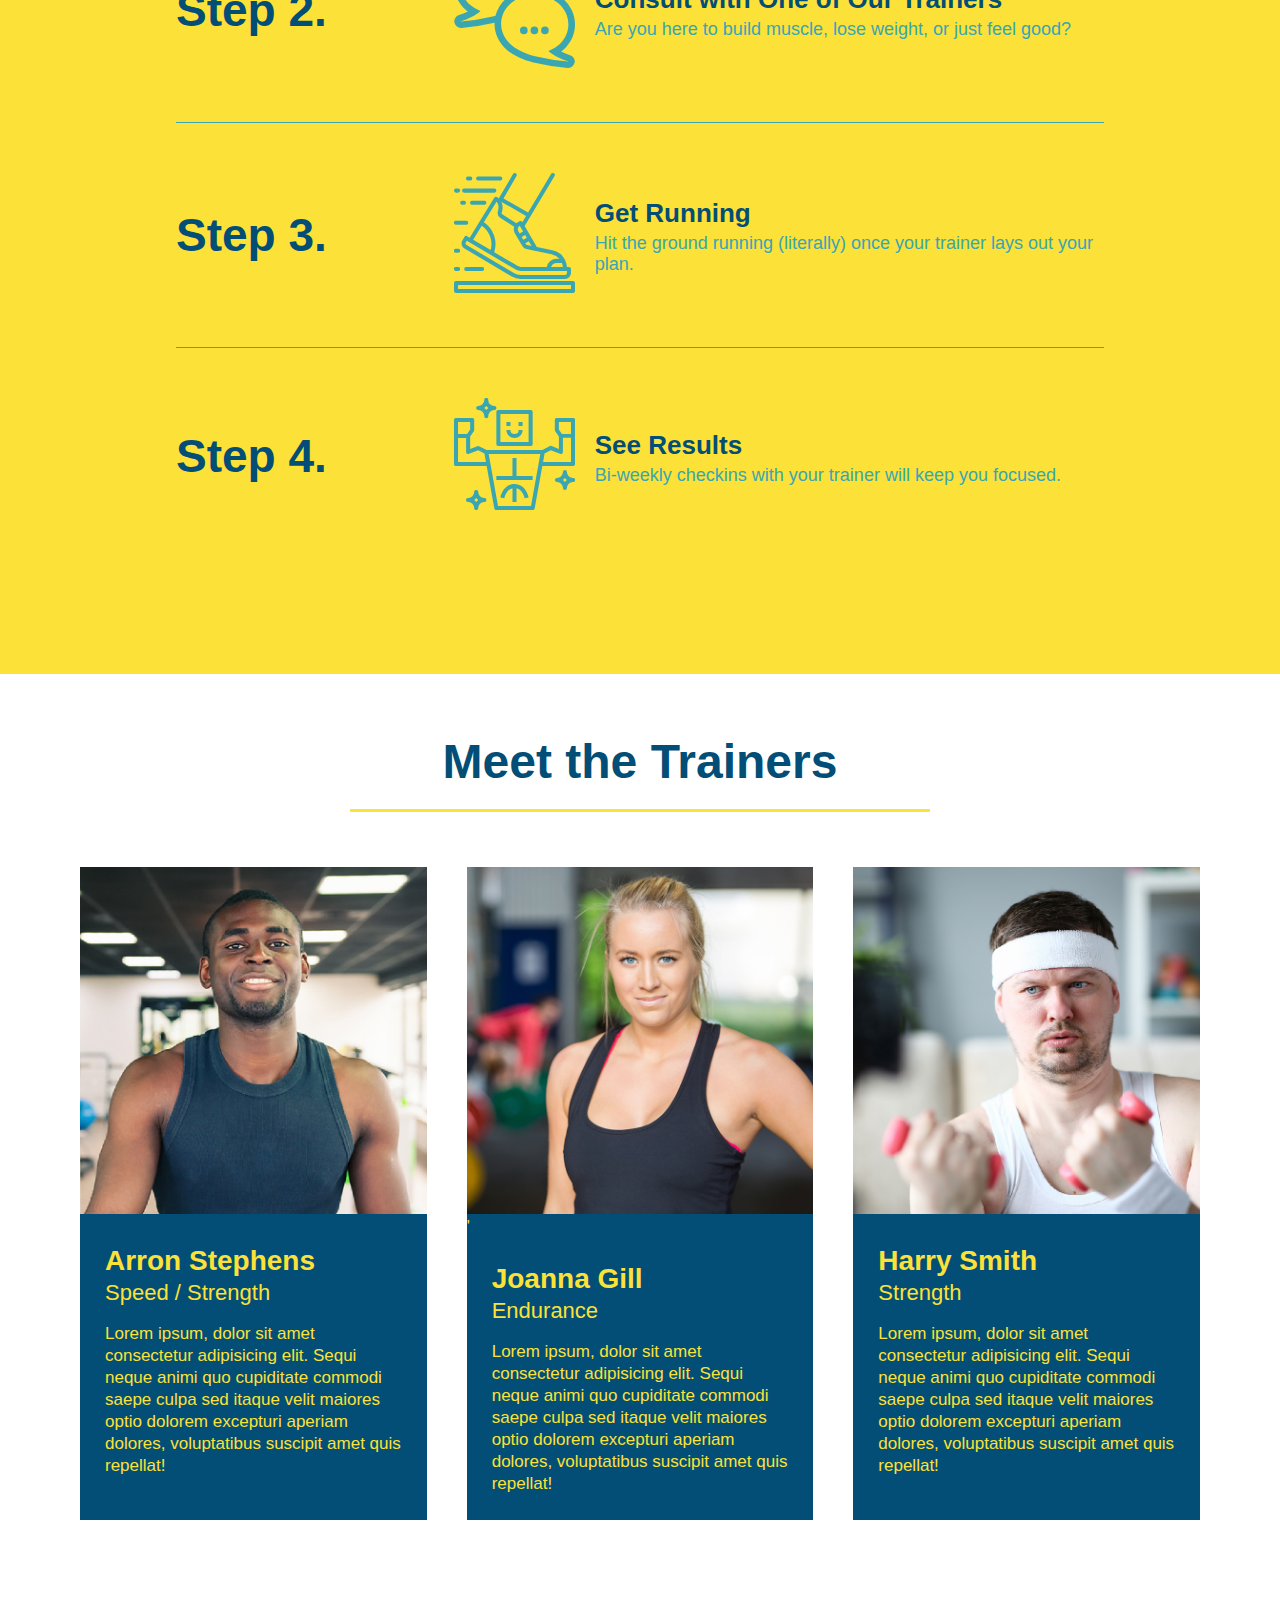
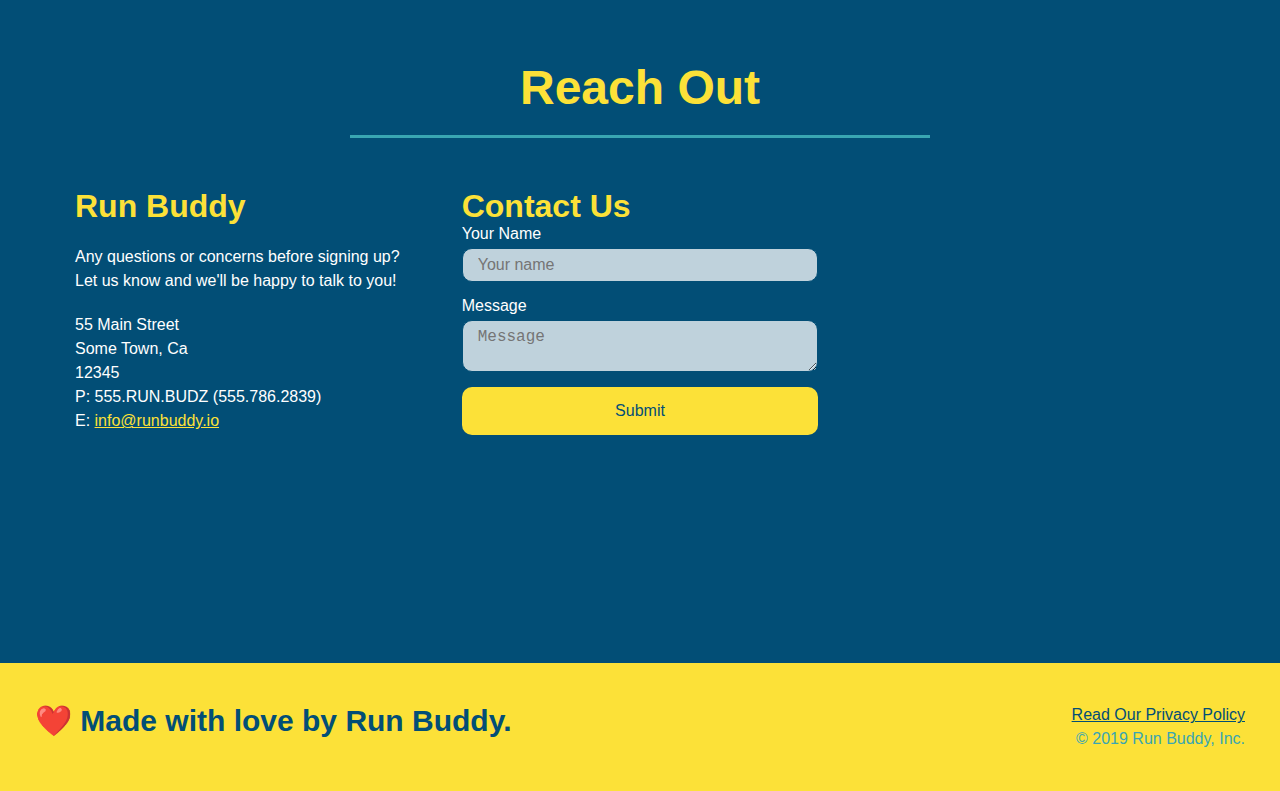
==== commit 247fb0af: "final css touches" ====
--- a/index.html
+++ b/index.html
@@ -54,16 +54,22 @@
                     <input type="tel" placeholder="Phone Number" name="phone" id="phone" class="form-input"/>
                     <p>
                         Have you worked out with a trainer before?
-                        <input type="radio" name="trainer-confirm" id="trainer-yes" />
-                        <label for="trainer-yes">Yes</label>
-                        <input type="radio" name="trainer-confirm" id="trainer-no" />
-                        <label for="trainer-no">No</label>
+                        <span class="radio-wrapper">
+                            <input type="radio" name="trainer-confirm" id="trainer-yes" />
+                            <label for="trainer-yes">Yes</label>
+                        </span>
+                        <span class="radio-wrapper">
+                            <input type="radio" name="trainer-confirm" id="trainer-no" />
+                            <label for="trainer-no">No</label>
+                        </span>
                     </p>
                     <p>
-                        <label for="age-confirm">
-                            I acknowledge that I am at least 18 years of age.
-                        </label>    
-                        <input type="checkbox" name="age-confirm" id="checkbox" />
+                        <span class="checkbox-wrapper">   
+                            <input type="checkbox" name="age-confirm" id="checkbox" />
+                            <label for="age-confirm">
+                                I acknowledge that I am at least 18 years of age.
+                            </label> 
+                        </span>
                     </p>
                     <button type="submit">
                         Get running!
--- a/assets/css/style.css
+++ b/assets/css/style.css
@@ -4,30 +4,46 @@
     box-sizing: border-box;
 }
 
+:root {
+    --primary-color: #fce138;
+    --secondary-color: #024e76;
+    --tertiary-color: #39a6b2;
+}
+
 body {
     /* This is how to denote a comment in css */
-    color: #39a6b2;
+    color: var(--tertiary-color);
     font-family: Helvetica, Arial, Helvetica, sans-serif;
 }
 
 header {
     padding: 20px 35px;
-    background-color: #39a6b2;
+    background-color: var(--tertiary-color);
     display: flex;
     justify-content: space-between;
     flex-wrap: wrap;
+    position: -webkit-sticky;
+    position: sticky;
+    top: 0;
+    background-image: url("../images/hero-bg.jpg");
+    background-size: cover;
+    background-position: center;
+    background-attachment: fixed;
+    background-position: 80%;
+    z-index: 9999;
 }
 
 header h1 {
     font-weight: bold;
     font-size: 36px;
-    color: #fce138;
+    color: var(--primary-color);
     margin: 0;
+    text-shadow: 0 0 10px rgba(0, 0, 0, 0.5);
 }
 
 header a {
     text-decoration: none;
-    color: #fce138;
+    color: var(--primary-color);
 }
 
 header nav {
@@ -46,10 +62,18 @@
     padding: 10px 15px;
     font-weight: lighter;
     font-size: 1.55vw;
+    text-shadow: 0 0 10px rgba(0, 0, 0, 0.5);
+}
+
+header nav ul li a:hover {
+    background: var(--primary-color);
+    color: var(--secondary-color);
+    border-radius: 15px;
+    text-shadow: none;
 }
 
 footer {
-    background: #fce138;
+    background: var(--primary-color);
     width: 100%;
     padding: 40px 35px;
     display: flex;
@@ -58,7 +82,7 @@
 }
 
 footer h2 {
-    color: #024e76;
+    color: var(--secondary-color);
     font-size: 30px;
     margin: 0;
 }
@@ -69,7 +93,7 @@
 }
 
 footer a {
-    color: #024e76;
+    color: var(--secondary-color);
 }
 
 section {
@@ -77,13 +101,15 @@
 }
 
 .hero {
-    background-image: url("../images/hero-bg.jpeg");
+    background-image: url("../images/hero-bg.jpg");
     background-size: cover;
     background-position: center;
     display: flex;
     justify-content: center;
     flex-wrap: wrap;
     align-items: flex-start;
+    background-attachment: fixed;
+    background-position: 80%;
 }
 
 .hero-cta {
@@ -98,18 +124,21 @@
 .hero-cta h2 {
     font-style: italic;
     font-size: 55px;
-    color: #fce138;
+    color: var(--primary-color);
+    text-shadow: 0 0 10px rgba(0, 0, 0, 0.5);
 }
 
 .hero-form {
-    color: #024e76;
-    background-color: #fce138;
+    color: var(--secondary-color);
+    background-color: rgba(252, 225, 56, 0.8);
     padding: 15px;
     border-style: solid;
     border-width: 3px;
-    border-color: #024e76;
+    border-color: var(--secondary-color);
     width: 40%;
     margin: 3.5%;
+    box-shadow: 0 0 10px rgba(0, 0, 0, 0.5);
+    border-radius: 15px;
 }
 
 .hero-form h3 {
@@ -122,13 +151,20 @@
 }
 
 .form-input {
-    border: 1px solid #024e76;
+    border: 1px solid var(--secondary-color);
     display: block;
     padding: 7px 15px;
     font-size: 16px;
-    color: #024e76;
+    color: var(--secondary-color);
     width: 100%;
     margin-bottom: 15px;
+    border-radius: 10px;
+    background-color: rgba(255, 255, 255, 0.75);
+}
+
+.form-input:focus {
+    background-color: rgba(255, 255, 255, 1);
+    outline: none;
 }
 
 .hero-form label {
@@ -136,16 +172,80 @@
 }
 
 .hero-form button {
-    color: #fce138;
-    background-color: #024e76;
+    color: var(--primary-color);
+    background-color: var(--secondary-color);
     border: none;
     padding: 10px 20px;
     font-size: 16px;
+    border-radius: 10px;
+}
+
+.hero-form button:hover {
+    background-color: var(--tertiary-color);
+}
+
+.checkbox-wrapper input, .radio-wrapper input {
+    opacity: 0;
+}
+
+.checkbox-wrapper label, .radio-wrapper label {
+    position: relative;
+    left: 10px;
+    margin: 10px;
+    line-height: 1.6;
+}
+
+.checkbox-wrapper label::before, .radio-wrapper label::before {
+    content: "";
+    height: 20px;
+    width: 20px;
+    background: rgba(255, 255, 255, 0.75);
+    border: 1px solid var(--secondary-color);
+    position: absolute;
+    top: -4px;
+    left: -30px;
+}
+
+/* This makes the square button now round */
+.radio-wrapper label::before {
+    border-radius: 50%;
+}
+
+.radio-wrapper label::after {
+    content: "";
+    width: 20px;
+    height: 20px;
+    border-radius: 50%;
+    background: var(--secondary-color);
+    position: absolute;
+    left: -29px;
+    top: -3px;
+    background-image: radial-gradient(circle, var(--tertiary-color), var(--secondary-color));
+}
+
+.checkbox-wrapper label::after {
+    content: "";
+    height: 6px;
+    width: 14px;
+    border-left: 2px solid var(--secondary-color);
+    border-bottom: 2px solid var(--secondary-color);
+    position: absolute;
+    left: -26px;
+    top: 1px;
+    transform: rotate(-58deg);
+}
+
+.checkbox-wrapper input + label::after, .radio-wrapper input + label::after {
+    content: none;
+}
+
+.checkbox-wrapper input:checked + label::after, .radio-wrapper input:checked + label::after {
+    content: "";
 }
 
 .intro p {
     line-height: 1.7;
-    color: #39a6b2;
+    color: var(--tertiary-color);
     width: 80%;
     font-size: 20px;
     margin: 0 auto;
@@ -153,12 +253,12 @@
 }
 
 .steps {
-    background: #fce138;
+    background: var(--primary-color);
 }
 
 .section-title {
     font-size: 48px;
-    color: #024e76;
+    color: var(--secondary-color);
     border-bottom: 3px solid;
     padding-bottom: 20px;
     text-align: center;
@@ -167,26 +267,29 @@
 }
 
 .primary-border {
-    border-color: #fce138;
+    border-color: var(--primary-color);
 }
 
 .secondary-border {
-    border-color: #39a6b2;
+    border-color: var(--tertiary-color);
 }
 
 .step {
     margin: 50px auto;
     padding-bottom: 50px;
     width: 80%;
-    border-bottom: 1px solid #39a6b2;
     display: flex;
     flex-wrap: wrap;
     align-items: center;
     justify-content: space-between;
 }
 
+.step:not(:last-child) {
+    border-bottom: 1px solid var(--tertiary-color);
+}
+
 .step h3 {
-    color: #024e76;
+    color: var(--secondary-color);
     font-size: 46px;
     flex: 1 30%;
 }
@@ -213,14 +316,14 @@
 }
 
 .step-text p {
-    color: #39a6b2;
+    color: var(--tertiary-color);
     font-size: 18px;
 }
 
 .step-text h4 {
     font-size: 26px;
     line-height: 1.5;
-    color: #024e76;
+    color: var(--secondary-color);
 }
 
 .trainers {
@@ -233,8 +336,8 @@
 
 .trainer {
     margin: 20px;
-    background: #024e76;
-    color: #fce138;
+    background: var(--secondary-color);
+    color: var(--primary-color);
     flex: 1;
 }
 
@@ -270,11 +373,11 @@
 }
 
 .contact {
-    background-color: #024e76;
+    background-color: var(--secondary-color);
 }
 
 .contact h2 {
-    color: #fce138;
+    color: var(--primary-color);
 }
 
 .contact-info {
@@ -297,7 +400,7 @@
 }
 
 .contact-info h3 {
-    color: #fce138;
+    color: var(--primary-color);
     font-size: 32px;
 }
 
@@ -309,28 +412,41 @@
 }
 
 .contact-info a {
-    color: #fce138;
+    color: var(--primary-color);
 }
 
 .contact-form input, .contact-form textarea {
-    border: 1px solid #024e76;
+    border: 1px solid var(--secondary-color);
+    border-radius: 10px;
     display: block;
     padding: 7px 15px;
     font-size: 16px;
-    color: #024e76;
+    color: var(--secondary-color);
     width: 100%;
     margin-bottom: 15px;
-    margin-top: 5px
+    margin-top: 5px;
+    background-color: rgba(255, 255, 255, 0.75);
+}
+
+.contact-form input:focus, .contact-form textarea:focus {
+    background-color: rgba(255, 255, 255, 1);
+    outline: none;
 }
 
 .contact-form button {
     width: 100%;
     border: none;
-    background: #fce138;
-    color: #024e76;
+    background: var(--primary-color);
+    color: var(--secondary-color);
     text-align: center;
     padding: 15px 0;
     font-size: 16px;
+    border-radius: 10px;
+}
+
+.contact-form button:hover {
+    color: var(--primary-color);
+    background: var(--tertiary-color);
 }
 
 .flex-row {
@@ -339,15 +455,109 @@
 
 /* MEDIA QUERY FOR SMALLER DESKTOP SCREENS AND SMALLER */
 @media screen and (max-width: 980px) {
-    
+    header {
+        padding-bottom: 0;
+        justify-content: center;
+        position: relative;
+    }
+
+    header h1 {
+        width: 100%;
+        text-align: center;
+    }
+
+    header nav ul {
+        margin-top: 20px;
+        width: 100%;
+        justify-content: center;
+    }
+
+    header nav ul li a {
+        font-size: 20px;
+    }
+
+    footer h2, footer div {
+        text-align: center;
+        width: 100%;
+    }
+
+    .hero-cta, .hero-form {
+        width: 100%;
+    }
+
+    .hero-cta {
+        text-align: center;
+    }
+
+    .section-title {
+        width: 80%;
+    }
+
+    .trainer {
+        flex: 0 70%;
+    }
+
+    .contact-info iframe {
+        flex: 1 100%;
+    }
 }
 
 /* MEDIA QUERY FOR TABLETS OR SMALLER */
 @media screen and (max-width: 768px) {
-    
+    section {
+        padding: 30px 15px;
+    }
+
+    .step h3 {
+        flex: 1 100%;
+        text-align: center;
+    }
+
+    .step-info {
+        flex: 2 100%;
+        text-align: center;
+        justify-content: center;
+    }
+
+    .step-img {
+        flex: 0 32%;
+        margin-right: 0;
+        margin-top: 15px;
+        margin-bottom: 15px;
+    }
+
+    .step-text {
+        flex: 100%;
+    }
 }
 
 /* MEDIA QUERY FOR MOBILE PHONES AND SMALLER */
 @media screen and (max-width: 575px) {
-    
+    .hero-form button {
+        width: 100%;
+    }
+
+    .section-title {
+        width: 95%;
+    }
+
+    .into p {
+        width: 100%;
+    }
+
+    .trainer {
+        flex: 0 100%;
+    }
+
+    .contact-info {
+        text-align: center;
+    }
+
+    .contact info > * {
+        flex: 0 100%;
+    }
+
+    .contact-form {
+        order: 3;
+    }
 }